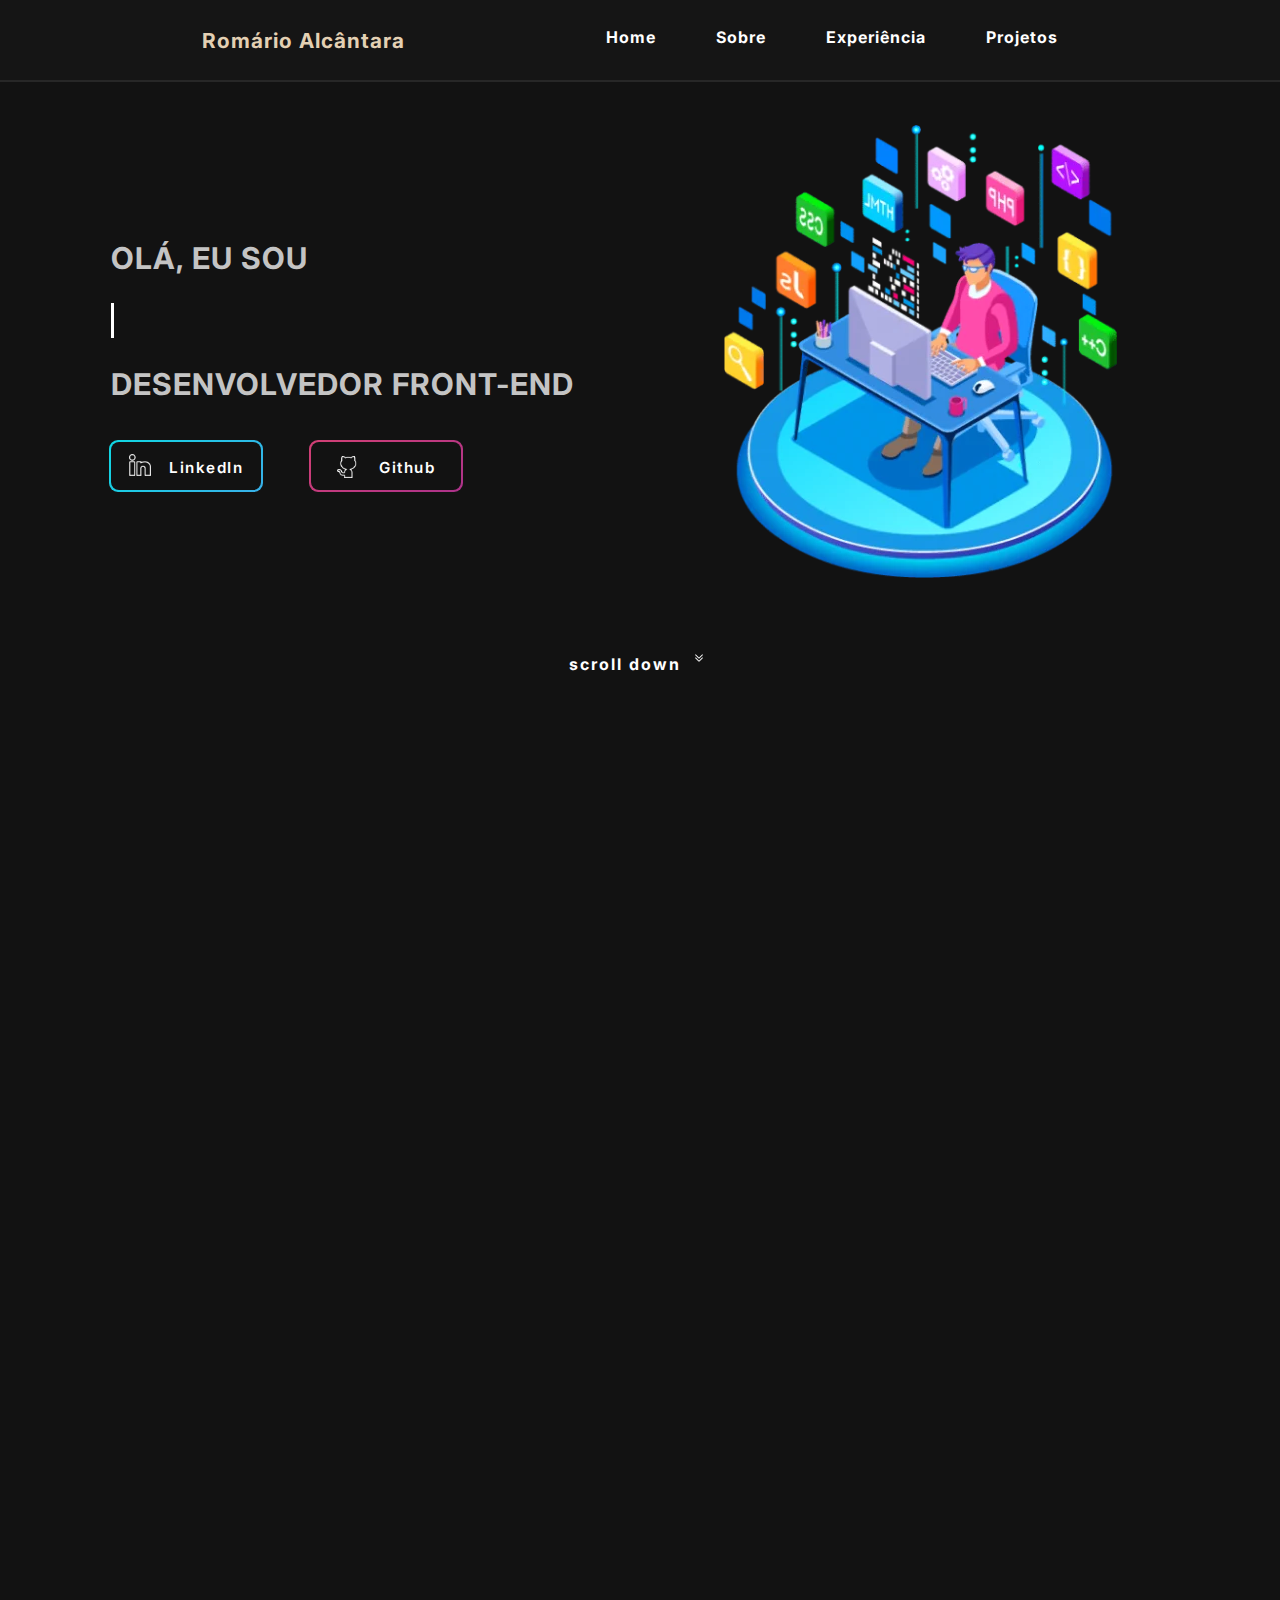
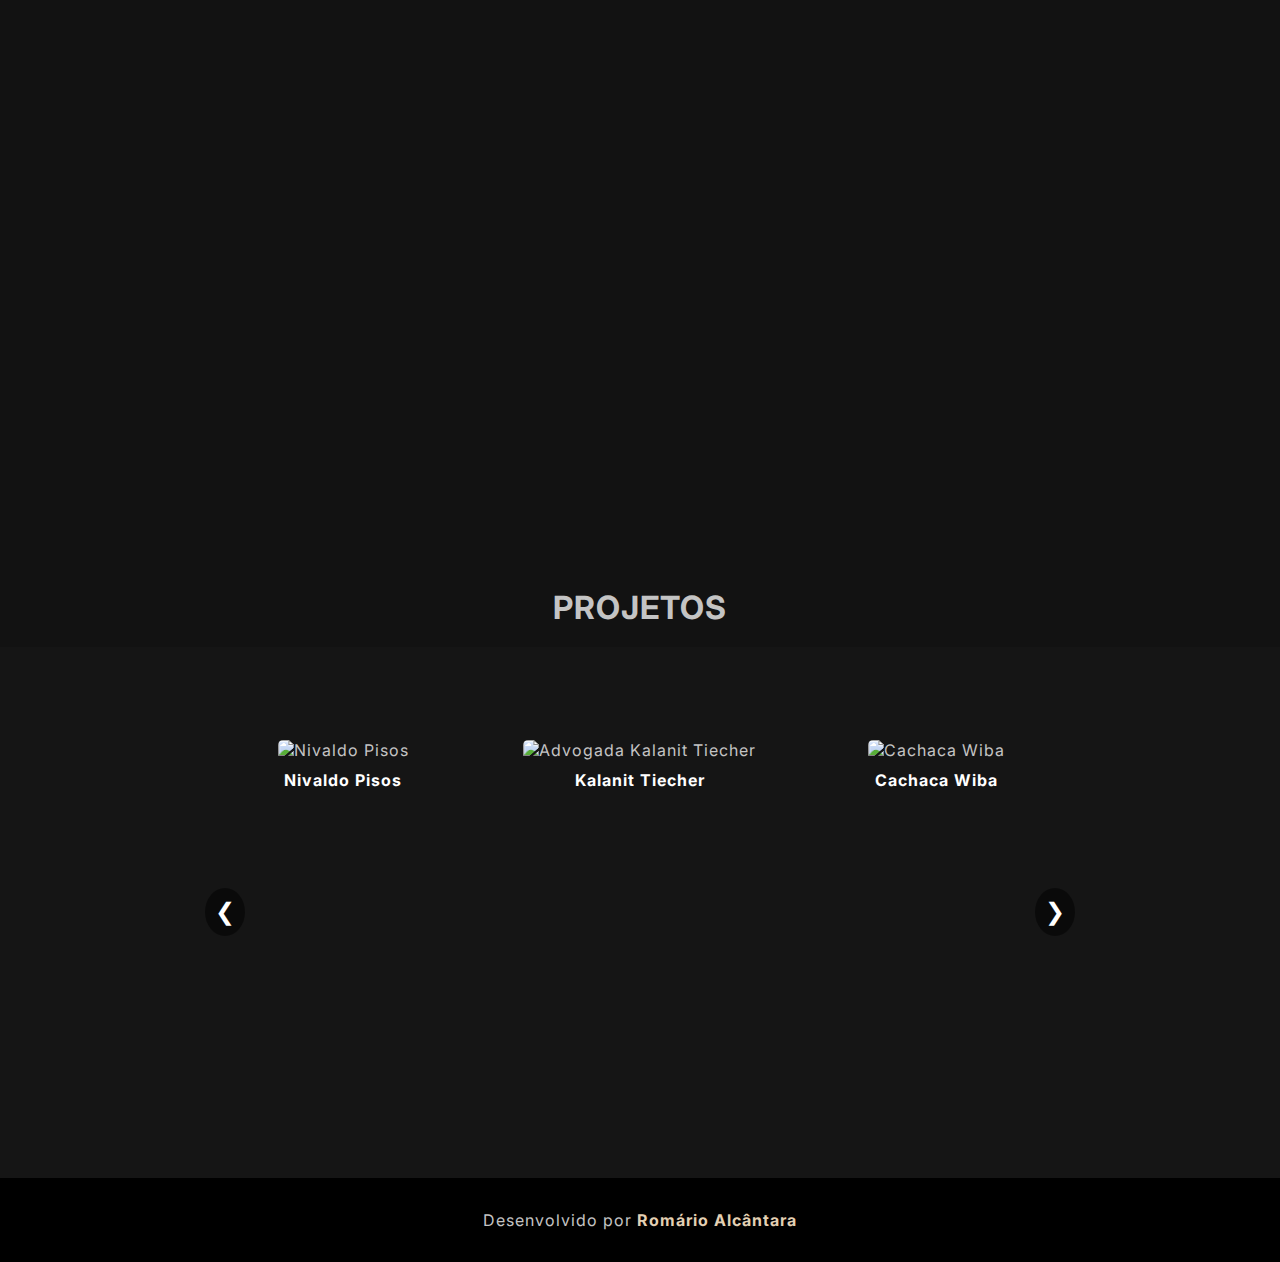
==== index.html @ cedf6a06 "Update index.html" ====
<!DOCTYPE html>
<html lang="pt-br">
  <head>
    <meta charset="UTF-8" />
    <meta http-equiv="X-UA-Compatible" content="IE=edge" />
    <meta name="viewport" content="width=device-width, initial-scale=1.0" />
    <meta name="author" content="Romario Alcantara">
    <meta name="description" content="Portfólio da desenvolvedora front-end Romario Alcantara ">
    <meta name="keywords" content="portfolio, html, front-end, desenvolvimento, css, javascript">
    <title>Romario Alcantara </title>
    <link rel="icon" href="./icon.png">
    <link rel="preconnect" href="https://fonts.googleapis.com">
<link rel="preconnect" href="https://fonts.gstatic.com" crossorigin>
<link href="https://fonts.googleapis.com/css2?family=Inter:wght@300&display=swap" rel="stylesheet">

    <link rel="stylesheet" href="./css/styles.css" />
  </head>
  <body>
    <header>
    <nav data-menu="suave">
       <p><a href="#home">Romário Alcântara </a></p>
       <button data-menu="button" aria-controls="menu"></button>
      <ul data-menu="list" id="menu">
        <a href="#home">
        <li>Home</li>
      </a>
        <a href="#sobre">
          <li>Sobre</li>
        </a>
        <a href="#experiencia">
        <li>Experiência</li>
      </a>
      <a href="#projetos">
        <li>Projetos</li>
      </a>
      </ul>
    </nav>
  </header>

    <main>
      <section class="principal" id="home" >
        <div class="principal__left">
          <h1>Olá, eu sou</h1>
            <span class="principal__sentence"></span>
            <span class="principal__input-cursor"></span>
          <h1>Desenvolvedor Front-End</h1>
          <div class="principal__botao">
            <a href="https://www.linkedin.com/in/romario-alcantara/" target="_blank">
              <div class="principal__botao-linkedin">
                <img src="./assets/linkedin.png" alt="" />
                <p>LinkedIn</p>
              </div>
            </a>
            <a href="https://github.com/Roow14" target="_blank">
              <div class="principal__botao-github">
                <img src="./assets/github.png" alt="" />
                <p>Github</p>
              </div>
            </a>
          </div>
        </div>
        <div class="principal__right">
          <img src="./assets/bannerliso2.png" alt="Ilustração representando uma desenvolvedora sentada na cadeira mexendo no notebook com ambiente em volta." data-tilt>
        </div>
        
        <div class="scroll" data-menu="suave"><a href="#sobre" > <p> scroll down </p> <img src="./assets/scroll.png" alt="Setinha indicando para rolar a tela para baixo"></a></div>
      </section>
      <section class="sobre-mim" id="sobre" data-anime="js-scroll">
        <div class="sobre-mim__foto">
          <img src="./assets/eu.jpeg" alt="Uma selfie" />
        </div>
        <div class="sobre-mim__descricao" >
          <h1>Sobre mim</h1>
          
          <p>
          Com mais de uma década de experiência em suporte de TI, tenho me dedicado a transformar problemas técnicos em soluções eficientes, sempre com um foco em oferecer a melhor experiência ao usuário.

Recentemente, dei um passo significativo em minha carreira ao me especializar em desenvolvimento frontend, combinando meu conhecimento profundo de sistemas com uma paixão por criar interfaces intuitivas e atraentes.<br>

<br>🎓 Formação<br>

Sou graduado em Análise e Desenvolvimento de Sistemas, o que me proporcionou uma base sólida em tecnologia e a capacidade de entender e resolver problemas complexos. 
Essa formação, juntamente com minha experiência prática, me permitiu desenvolver habilidades técnicas robustas e uma compreensão abrangente das necessidades dos usuários finais.<br>

<br>💼 Transição para Frontend<br>

Atualmente, estou em transição para a área de desenvolvedor, buscando aplicar meu background em suporte de TI para criar soluções visuais impactantes e funcionais.
 Tenho me aprofundado em tecnologias como HTML, CSS, JavaScript, e frameworks modernos, sempre com o objetivo de criar interfaces que não só atendam, mas superem as expectativas dos usuários.<br>

 <br>🎯 Objetivo de Carreira<br>

Meu objetivo é contribuir para projetos desafiadores e inovadores, onde eu possa aplicar minhas habilidades técnicas e minha experiência em suporte para desenvolver produtos que façam a diferença.
 Estou especialmente interessado em oportunidades que me permitam continuar aprendendo e crescendo, ao mesmo tempo em que agrego valor significativo à equipe e aos clientes.
          </p>
          
          <div class="sobre-mim__descricao-buttons">
            <a href="./assets/Curriculo-Romario.pdf" download="">
              <div class="sobre-mim__descricao-buttons-curriculo">
                <img src="./assets/download-da-nuvem.png" alt="" />
                <p>Currículo</p>
              </div>
            </a>
          
          </div>
          
        </div>
      </section>
      <section class="experiencia" id="experiencia" data-anime="js-scroll">
        <h1>Experiência</h1>
        <div class="experiencia__wrapper">
          <section class="experiencia__lugares">
            <ul data-tab="menu">
              <li>&#128064&#128064</li>
              <li>Fisiopeti</li>
              <li>Forecast Web</li>
              <li>Bassh</li>
            </ul>
          </section>
          <div class="experiencia__descricao" data-tab="content">
            <section data-anime="show-right">
              <h2>Em busca da oportunidades no mercado de trabalho </h2>
              <p class="experiencia__descricao-local">Quem sabe na sua empresa?</p>
              <p>Estou disponível para bater um papo, você pode entrar em contato via e-mail romariorbs@gmail.com &#10024</p>
            </section>
            <section data-anime="show-right">
            <h2>Desenvolvedor Front-End</h2>
            <span>Dez 2022 a Fev2023 </span>
            <p class="experiencia__descricao-local">Fisiopeti Clinica De Reabilitacao</p>
            <p>
              Minha primeira oportunidade na área da programação surgiu quando fui contratado para o suporte técnico em uma clínica.
               Acabei assumindo a responsabilidade pelo suporte de um sistema privado já existente. Este sistema era voltado para o cadastro e agendamento de pacientes.
                Curiosamente, mesmo sem ter acesso ao código-fonte, decidi recriar completamente o sistema do zero, utilizando HTML e CSS.
            </p>
          </section>
          <section data-anime="show-right">
            <h2>Desenvolvedor Web</h2>
            <span>Fev 2023 a Fev 2024</span>
            <p class="experiencia__descricao-local">Forecast Web Tecnologia da Informação </p>
            <p>
              Como desenvolvedor, este é meu primeiro contrato assinado. Fui contratado para a posição de front-end junior . 
              O sistema da Fisiopeti foi originalmente desenvolvido pela Forecast Web. 
              Tive que entrar em contato com a Forecast e, após avaliarem positivamente o meu trabalho, me fizeram uma proposta. Decidi aceitar, e este é o meu emprego atual.
            </p>
          </section>
          <section data-anime="show-right">
            <h2>Desenvolvedor WordPress</h2>
            <span>Março 2023 </span>
            <p class="experiencia__descricao-local">Bassh </p>
            <p>
            Neste papel, trabalhei com WordPress, assumindo responsabilidades relacionadas ao desenvolvimento e manutenção de sites baseados na plataforma. A experiência envolveu a personalização de temas, plugins e a garantia de que os sites funcionassem corretamente em diferentes dispositivos e navegadores.
            </p>
          </section>
        
        </div>
      </section>
      <div class="projeto">
    <h1>Projetos</h1>
</div>
<section class="projetos" id="projetos">
    <div class="carousel">
        <div class="carousel-inner">
            <!-- Itens duplicados para efeito infinito -->
            <div class="carousel-item">
                <img src="./images/nivaldo-pisos.jpg" alt="Nivaldo Pisos">
                <h2><a href="https://nivaldopisos.com.br/">Nivaldo Pisos</a></h2>
                
            </div>
            <div class="carousel-item">
                <img src="images/kalaniit.jpg" alt="Advogada Kalanit Tiecher">
                <h2><a href="https://ktadv.com.br/"> Kalanit Tiecher</a></h2>
               
            </div>
            <div class="carousel-item">
                <img src="images/wiba.jpg" alt="Cachaca Wiba">
                <h2><a href="https://cachacawiba.com.br/wiba/">Cachaca Wiba</a></h2>
                
            </div>
            <div class="carousel-item">
                <img src="images/mrrefrigera.jpg" alt="MR Refrigera">
                <h2><a href="https://mrrefrigera.com.br/">MR Refrigera</a></h2>
                
            </div>
            <div class="carousel-item">
                <img src="images/pigeon.jpg" alt="Agencia Pigeon">
                <h2><a href="http://agenciapigeon.com.br/">Agencia Pigeon</a></h2>
                
            </div>
            <div class="carousel-item">
                <img src="images/stcard.jpg" alt="Stcad">
                <h2><a href="https://stcad.com.br/">Stcad</a></h2>
                
            </div>
            <div class="carousel-item">
                <img src="images/inova.jpg" alt="Inove Tecnologia MS">
                <h2><a href="https://inovetecnologiams.com.br/">Inove Tecnologia MS</a></h2>
                
            </div>
            <div class="carousel-item">
                <img src="images/ilusales.jpg" alt="Ilustra Sales">
                <h2><a href="https://ilustrasales.com.br/">Ilustra Sales</a></h2>
                
            </div>
            <div class="carousel-item">
                <img src="images/sindsommelier.JPG" alt="Sindsommelier">
                <h2><a href="https://sindsommelier.com.br/">Sindsommelier</a></h2>
                
            </div>

            <!-- Itens duplicados -->
            <div class="carousel-item">
                <img src="images/nivaldo-pisos.jpg" alt="Nivaldo Pisos">
                <h2><a href="https://nivaldopisos.com.br/">Nivaldo Pisos</a></h2>
                <p>Descrição breve do projeto Nivaldo Pisos.</p>
            </div>
            <div class="carousel-item">
                <img src="images/advogada-kalanit-tiecher.jpg" alt="Advogada Kalanit Tiecher">
                <h2><a href="https://ktadv.com.br/">Advogada Kalanit Tiecher</a></h2>
                <p>Descrição breve do projeto Advogada Kalanit Tiecher.</p>
            </div>
            <div class="carousel-item">
                <img src="images/cachaca-wiba.jpg" alt="Cachaca Wiba">
                <h2><a href="https://cachacawiba.com.br/wiba/">Cachaca Wiba</a></h2>
                <p>Descrição breve do projeto Cachaca Wiba.</p>
            </div>
            <!-- Adicione o restante dos itens duplicados conforme necessário -->
        </div>
        <button class="carousel-control prev" onclick="moveSlide(-1)">&#10094;</button>
        <button class="carousel-control next" onclick="moveSlide(1)">&#10095;</button>
    </div>
</section>
    <script src="script.js"></script>
            
             
          

      <footer>
        <p>Desenvolvido  por</p><a href="https://www.linkedin.com/in/romario-alcantara/" target="_blank"><span> Romário Alcântara</span></a>
      </footer>
    </main>

    <script src="./js/script.js" type="module"></script>
    <script src="./js/modules/vanilla-tilt.min.js"></script>
  </body>
</html>
---- css/styles.css ----
@import 'menu-mobile.css';

body {
  margin: 0;
  border: 0;
  background-color: #121212;
  color: white;
  font-family: "Inter", sans-serif;
  letter-spacing: 1px;
}

h1,
h2,
p {
  margin: 0;
}

main {
  color: #c4c4c4;
}

footer {
  padding: 2rem 0;
  text-align: center;
  background: black;
}

footer img {
  width: 14px;
  position: relative;
  top: 2px;
  margin: 0 1.5px;
}

footer p {
  display: inline-block;
}

footer span {
  color: #e3d0b3;
  font-weight: bold;
  transition: .4s;
}

footer span:hover {
  color: rgba(101, 24, 180, 1)
}

[data-anime="js-scroll"] {
  opacity: 0;
  transform: translate3d(0, -30px, 0);
  transition: 0.5s;
}

[data-anime="js-scroll"].animation {
  opacity: 1;
  transform: translate3d(0, 0, 0);
}

.projetos,
.sobre-mim {
  background-color: #151515;
  z-index: 0;
  position: relative;
}

h1 {
  text-transform: uppercase;
}

h2 {
  font-size: 1rem;
}

header {
  position: fixed;
  width: 100%;
  z-index: 100;
}

nav {
  padding: 0 15%;
  display: flex;
  align-items: center;
  background-color: #151515;
  border-bottom: 2px solid #272727;
  font-weight: bold;
  height: 80px;
  transition: 0.3s;
}

nav.fixed {
  box-shadow: 0 4px 4px rgba(0,0,0,.3);
}

nav ul {
  display: flex;
  justify-content: end;
}

nav ul li {
  list-style: none;
  margin: 10px 30px;
}

nav ul li::after {
  content: "";
  display: block;
  border-bottom: 2px solid #e3d0b3;
  margin-top: 5px;
  transform: scaleX(0);
  transition: transform 0.3s ease;
}

nav ul li:hover::after {
  transform: scaleX(1);
}

nav p {
  padding: 10px;
  font-size: 1.3rem;
  width: 100%;
}

nav p a {
  color: #e3d0b3;
  transition: 0.3s;
}

nav p a:hover {
  color: rgba(147, 88, 247, 1);
}

.principal,
.sobre-mim,
.experiencia,
.projetos {
  padding: 6.5% 15%;
  min-height: 35vh;
}

section h1 {
  margin-bottom: 2rem;
}

a {
  text-decoration: none;
  color: white;
}

.principal {
  display: flex;
  justify-content: space-around;
  align-items: center;
  position: relative;
  min-height: 60vh;
}

.principal .scroll{
  position: absolute;
  bottom: 1rem;
  font-weight: bold;
  letter-spacing: 2px;
}

.principal .scroll p{
  padding: 1rem 0;
  display: inline-block;
}

.principal .scroll img {
  animation: scroll-down 3s infinite forwards;
}

@keyframes scroll-down {
  0% {
    opacity: 0;
    transform: translate3d(0, -15px, 0);
  }
  30% {
    opacity: 0;
  }
  60% {
    opacity: 1;
  }
  100% {
    opacity: 0;
    transform: translate3d(0, 10px, 0);
  }
}


.principal__left {
  width: 50%;
  margin: 5rem 0;
}

.principal__right {
  width: 40%;
  margin: 2rem 0;
}

.principal h1 {
  text-transform: uppercase;
  font-size: 1.5rem;
  margin: 1.5rem 0;
  
}

.principal span {
  font-size: 3rem;
  text-transform: uppercase;
  color: #e3d0b3;
  font-weight: 600;
  letter-spacing: 3px;
  width: 500px;
 

 
}

.principal .principal__input-cursor {
  width: 3px;
  height: 42px;
  background-color: white;
  display: inline-block;
  position: relative;
  top: 3px;
  animation: blink 0.6s infinite alternate;
}

@keyframes blink {
  0% {
    opacity: 1;
  }
  40% {
    opacity: 1;
  }
  60% {
    opacity: 0;
  }
  100% {
    opacity: 0;
  }
}
.sobre-mim__descricao {
  color: #e3d0b3;
  position: relative;
  left: 10%;
  
}
.sobre-mim__descricao p {
  color: #e3d0b3;
  width: 700px;
  
}



.principal__botao,
.sobre-mim__descricao-buttons {
  display: flex;
  width: 350px;
  justify-content: space-between;
}

.principal__botao-linkedin,
.principal__botao-github,
.sobre-mim__descricao-buttons-curriculo,
.sobre-mim__descricao-buttons-email,
.projetos__card-button {
  display: flex;
  align-items: center;
  padding: 3px 5px 5px;
  justify-content: space-evenly;
  width: 140px;
  border-radius: 8px;
  position: relative;
  background-color: #121212;
  margin-top: 1rem;
  transition: 0.3s;
  font-weight: 600;
  font-size: 0.95rem;
  letter-spacing: 1.5px;
  height: 40px;
}

.principal__botao-linkedin::before,
.sobre-mim__descricao-buttons-email::before,
.projetos__card-button::before {
  content: "";
  position: absolute;
  z-index: -1;
  inset: -2px;
  border-radius: 9px;
  background: linear-gradient(
    -45deg,
    rgba(147, 88, 247, 1),
    rgba(16, 215, 226, 1)
  );
  background-size: 400%;
  animation: move infinite forwards 4s;
}

.principal__botao-linkedin:hover,
.principal__botao-github:hover,
.sobre-mim__descricao-buttons-curriculo:hover,
.sobre-mim__descricao-buttons-email:hover,
.projetos__card-button:hover {
  background-color: #272727;
  text-shadow: 1px 1px 3px #00bbc5;
}

@keyframes move {
  0% {
    background-position: 0% 50%;
  }

  50% {
    background-position: 100% 50%;
  }

  100% {
    background-position: 0% 50%;
  }
}

.principal__botao-github::before,
.sobre-mim__descricao-buttons-curriculo::before {
  content: "";
  position: absolute;
  z-index: -1;
  inset: -2px;
  border-radius: 9px;
  background: linear-gradient(
    150deg,
    rgba(210, 64, 116, 1),
    rgba(101, 24, 180, 1)
  );
  background-size: 400%;
  animation: move infinite forwards 4s;
}

.principal__botao-linkedin p,
.principal__botao-github p,
.principal__botao-github img {
  padding: 9px 0 5px;
}

.principal__botao-linkedin img {
  margin-right: 5px;
}

.sobre-mim__descricao-buttons-curriculo p,
.sobre-mim__descricao-buttons-curriculo img,
.sobre-mim__descricao-buttons-email p,
.sobre-mim__descricao-buttons-email img,
.projetos__card-button p,
.projetos__card-button img {
  padding: 9px 0 5px;
}

.principal__botao-linkedin img,
.principal__botao-github img,
.sobre-mim__descricao-buttons-email img {
  width: 22px;
}

.sobre-mim {
  display: flex;
  justify-content: space-around;
}

.sobre-mim__descricao {
  line-height: 1.5rem;
  width: 70%;
}

.sobre-mim h2 {
  margin-bottom: 1rem;
}

.sobre-mim__descricao-buttons {
  margin-top: 2rem;
}

.sobre-mim__foto {
  min-width: 30%;
  position: relative;
  left: -10%;
}

.sobre-mim__foto img {
  border-left: 5px solid #e3d0b3;
  filter: opacity(55%);
  transition: 0.4s;
  width: 100%;
}

.sobre-mim__foto img:hover {
  filter: opacity(70%);
  border-left: 5px solid rgba(101, 24, 180, 1);
}

.experiencia__wrapper {
  display: flex;
}

.experiencia__lugares {
  width: 200px;
  cursor: pointer;
}

.experiencia__lugares ul {
  list-style: none;
  font-size: 1.1rem;
  padding: 0;
}

.experiencia__lugares ul li.active {
  background-color: #151515;
  border-left: 2px solid #e3d0b3;
  font-weight: 600;
}

.experiencia__lugares li {
  padding: 10px;
  text-align: center;
  border-left: 2px solid #272727;
  transition: background-color 0.5s ease;
}

.experiencia__lugares ul li:hover {
  background-color: #272727;
}

.experiencia__descricao {
  width: 60%;
  margin-left: 5rem;
  position: relative;
  line-height: 1.5rem;
}

.experiencia__descricao section {
  display: none;
}

.experiencia__descricao section.active {
  display: block;
}

.experiencia__descricao section.active.show-right {
  animation: 0.5s forwards show-right;
}

.experiencia__descricao h2 {
  font-size: 1.4rem;
  display: inline-block;
}

.experiencia__descricao span {
  font-size: 0.95rem;
  position: absolute;
  right: 0;
  top: 5px;
  font-weight: bold;
}

.experiencia__descricao-local {
  margin: 2rem 0;
  font-size: 0.85rem;
  color: #e3d0b3 !important;
  font-weight: bold;
}

@keyframes show-right {
  from {
    opacity: 0;
    transform: translate3d(-30px, 0, 0);
  }
  to {
    opacity: 1;
    transform: translate3d(0, 0, 0);
  }
}

@keyframes show-down {
  from {
    opacity: 0;
    transform: translate3d(0, -30px, 0);
  }
  to {
    opacity: 1;
    transform: translate3d(0, 0, 0);
  }
}

.projetos__wrapper {
  display: grid;
  grid-template-columns: 1fr 1fr;
  gap: 10%;
  margin-bottom: 5rem;
}

.projetos__card {
  width: 90%;
}

.projetos__card h2 {
  font-size: 1.3rem;
  margin: 2.5rem 0;
}

.projetos__card span {
  color: #00d2df;
  font-size: 0.9rem;
  display: block;
  margin: 2rem 0;
}

.projetos__card-button img {
  width: 18px;
}

.projeto-img {
  border-left: 5px solid #00d2df;
  width: 100%;
  transition: 0.5s;
}

.projeto-img:hover {
  transform: scale(110%);
  border-left: 5px solid rgba(101, 24, 180, 1);
}

.voltar {
  text-align: center;
}

.voltar a {
  color: #00d2df;
  font-weight: bold;
  transition: 0.3s;
}

.voltar a:hover {
  color: white;
}

::-webkit-scrollbar {
  width: 10px;
  background-color: #1b1b1b;
}

::-webkit-scrollbar-thumb {
  background-color: #e3d0b3;
  border-radius: 5px;
}

::-webkit-scrollbar-thumb:hover {
  background-color: #00bbc5;
}

::selection {
  background-color: rgba(101, 24, 180, 1);
}

@media (max-width: 1325px) {
  .principal h1 {
    font-size: 30px;
  }
  .principal span {
    font-size: 30px;
  }

  .principal .principal__input-cursor {
    height: 35px;
  }

  .principal,
  .sobre-mim,
  .experiencia,
  .projetos {
    padding: 6.5%;
  }
}

@media (max-width: 880px) {
  .principal,
  .sobre-mim,
  .experiencia,
  .projetos {
    padding: 22% 0;
    text-align: center;
  }

  .principal {
    flex-direction: column;
  }

  .principal__left {
    width: 90%;
  }

  .principal__right {
    display: none;
  }

  .sobre-mim {
    flex-direction: column;
    gap: 2rem;
    align-items: center;
  }

  .sobre-mim__foto {
    max-width: 80%;
  }

  .sobre-mim__descricao {
    width: 80%;
  }

  .principal__botao,
  .sobre-mim__descricao-buttons {
    width: 320px;
    margin: 1rem auto;
  }

  .experiencia__wrapper {
    flex-direction: column;
    align-items: center;
  }

  .experiencia__lugares {
    width: 250px;
  }
  .experiencia__lugares li {
    border-left: none;
    border-bottom: 2px solid #272727;
  }

  .experiencia__lugares ul li.active {
    background-color: #151515;
    border-left: none;
    border-bottom: 2px solid #00d2df;
    font-weight: 600;
  }

  .experiencia__descricao {
    margin-left: 0;
    margin-top: 2rem;
    min-height: 46vh;
    width: 90%;
  }
  .experiencia__descricao span {
    display: block;
    position: inherit;
  }

   .projetos__wrapper {
    grid-template-columns: 1fr;
    justify-items: center;
    gap: 5%;
    margin-bottom: 10rem;
  }

  .projetos__card-button {
    margin: auto;
  }
}

@media (max-width: 460px) {
  .principal span {
    font-size: 1.8rem;
  }

  .principal .principal__input-cursor {
    height: 30px;
  }

  .principal__botao-linkedin,
  .principal__botao-github,
  .sobre-mim__descricao-buttons-curriculo,
  .sobre-mim__descricao-buttons-email,
  .projetos__card-button {
    width: 110px;
  }

  .principal__botao,
  .sobre-mim__descricao-buttons {
    width: auto;
    justify-content: space-around;
  }

  footer {
    font-size: 0.8rem;
  }
}
.projeto {
  text-align: center;
  margin: 20px 0;
}

.carousel {
  position: relative;
  width: 80%;
  max-width: 960px;
  margin: auto;
  overflow: hidden;
  border-radius: 10px;
}

.carousel-inner {
  display: flex;
  transition: transform 0.5s ease;
}

.carousel-item {
  flex: 0 0 33.33%;
  box-sizing: border-box;
  padding: 10px;
  text-align: center;
}

.carousel-item img {
  width: 85%;
  height: auto;
  max-width: 300px;
  max-height: 300px;
  object-fit: cover;
  border-radius: 5px;
}

.carousel-item h2 {
  margin: 10px 0;
}

.carousel-item p {
  margin: 0;
}

.carousel-control {
  position: absolute;
  top: 50%;
  transform: translateY(-50%);
  background-color: rgba(0, 0, 0, 0.5);
  color: white;
  border: none;
  padding: 10px;
  cursor: pointer;
  font-size: 24px;
  border-radius: 50%;
  z-index: 1000;
}

.prev {
  left: 10px;
}

.next {
  right: 10px;
}
/* Estilos responsivos */
/* Estilos responsivos */
@media (max-width: 768px) {
  .carousel-item {
      flex: 0 0 50%; /* 2 itens por vez em tablets */
  }
}

@media (max-width: 480px) {
  .carousel-item {
      flex: 0 0 100%; /* 1 item por vez em dispositivos móveis maiores */
  }

  .carousel-item img {
      height: 300px; /* Ajusta a altura das imagens para 300px em dispositivos móveis */
  }
}
@media only screen and (max-width: 768px){
  .sobre-mim__descricao p {
   
    width: 300px;
    text-align:start;
    position: relative;
    left: -10%;
    
  }
  .projetos {
    display: grid;
    grid-template-columns: repeat(2, 1fr); /* Divide a lista em 3 colunas */
    gap: 20px; /* Espaço entre os itens */
    margin-top: 20px; /* Espaço entre o título e a lista */
    width: 187%
   
   
    
  }
  
  .projetos a {
    color: #e3d0b3;
    text-decoration: none;
    font-size: 18px;
    transition: color 0.3s ease, transform 0.3s ease;
    border: 2px solid #e3d0b3; /* Borda ao redor dos itens */
    padding: 10px; /* Espaço interno entre o texto e a borda */
    border-radius: 5px; /* Bordas arredondadas (opcional) */
    width: 143px;
    height: 40px;
    
   
  }
}
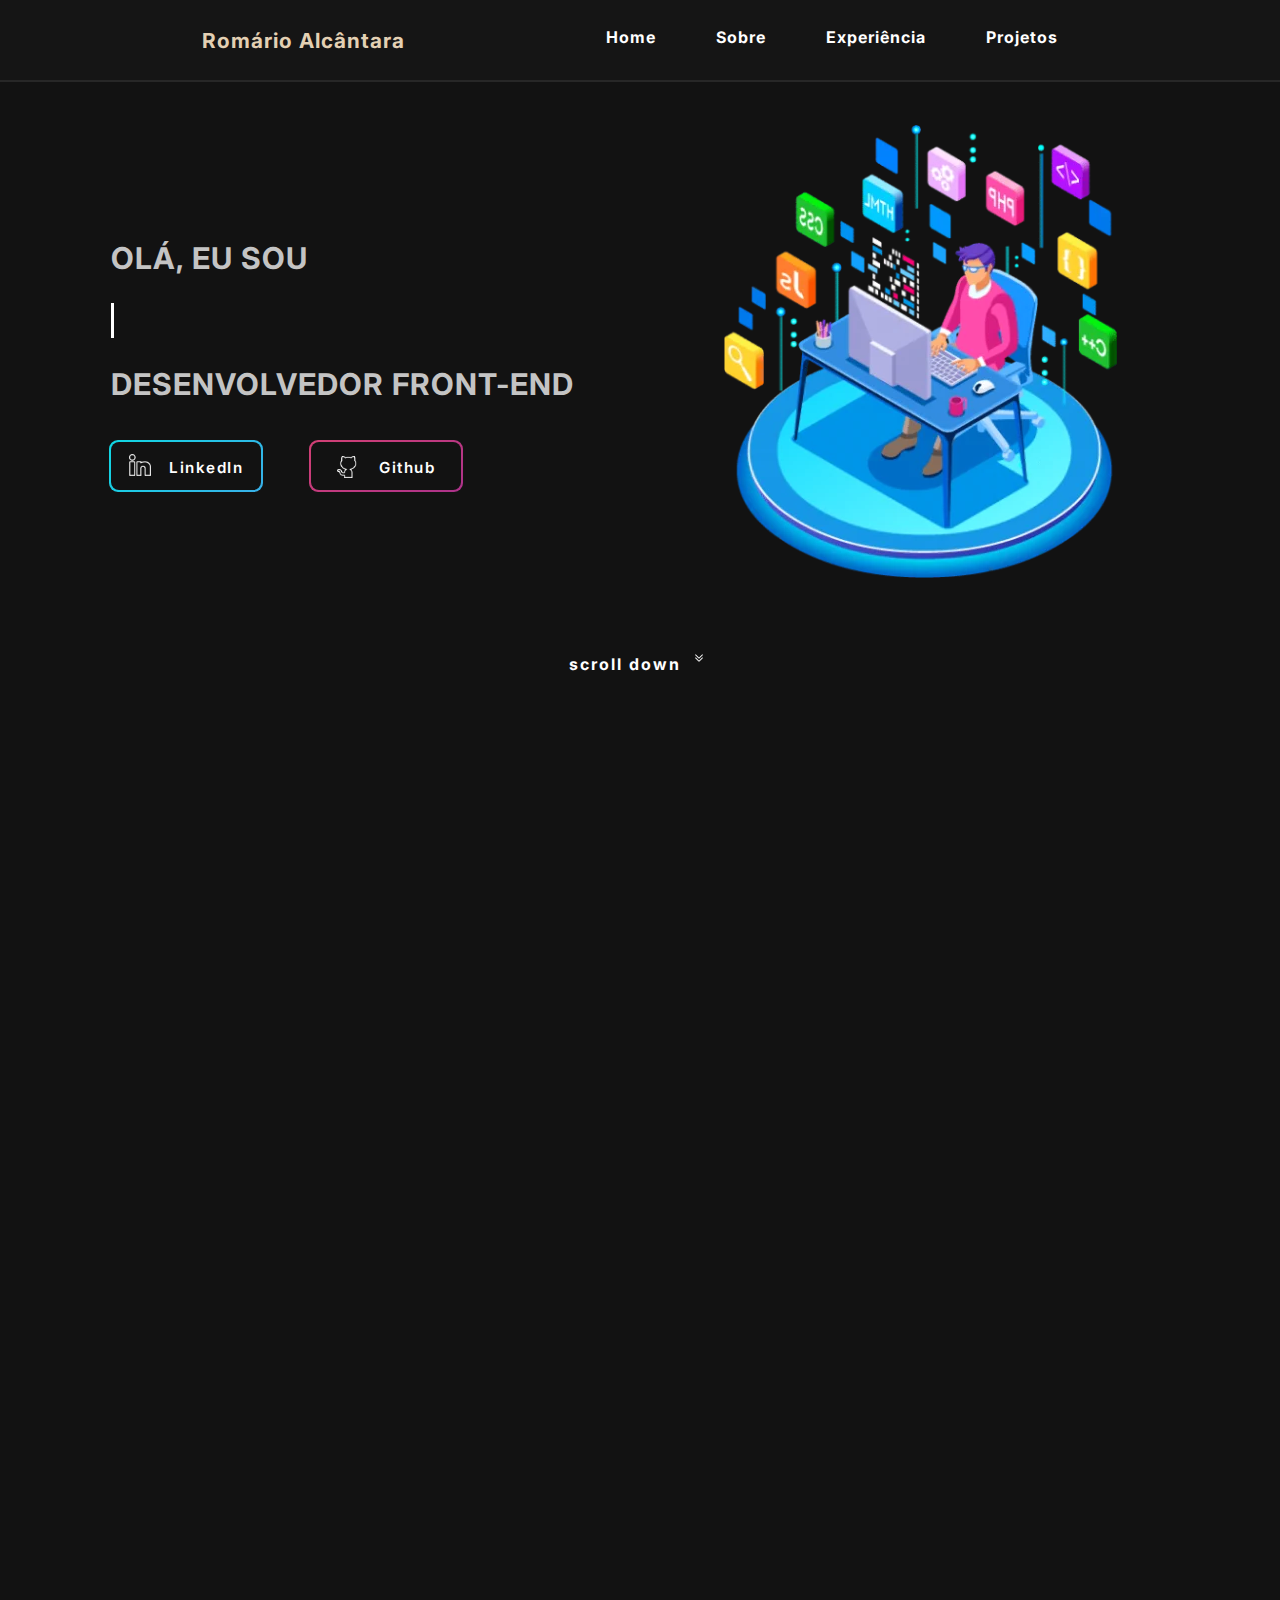
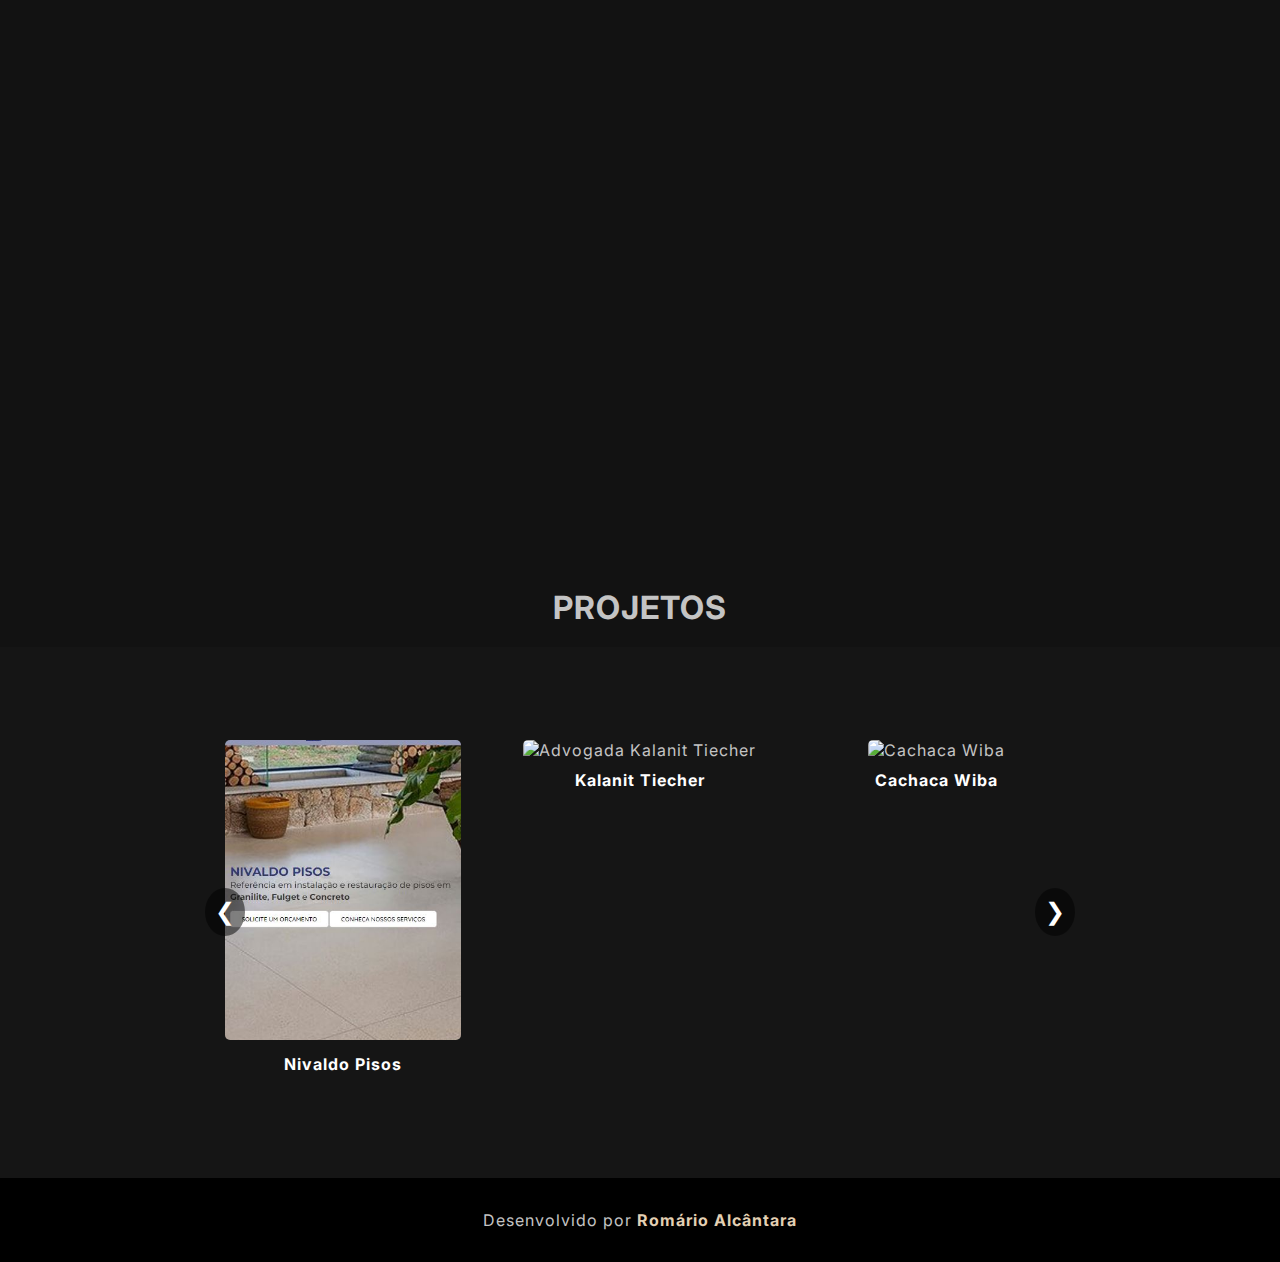
==== commit b6573376: "Update index.html" ====
--- a/index.html
+++ b/index.html
@@ -161,12 +161,12 @@
         <div class="carousel-inner">
             <!-- Itens duplicados para efeito infinito -->
             <div class="carousel-item">
-                <img src="./images/nivaldo-pisos.jpg" alt="Nivaldo Pisos">
+                <img src="./images/nivaldo-pisos.JPG" alt="Nivaldo Pisos">
                 <h2><a href="https://nivaldopisos.com.br/">Nivaldo Pisos</a></h2>
                 
             </div>
             <div class="carousel-item">
-                <img src="images/kalaniit.jpg" alt="Advogada Kalanit Tiecher">
+                <img src="/images/kalaniit.jpg" alt="Advogada Kalanit Tiecher">
                 <h2><a href="https://ktadv.com.br/"> Kalanit Tiecher</a></h2>
                
             </div>
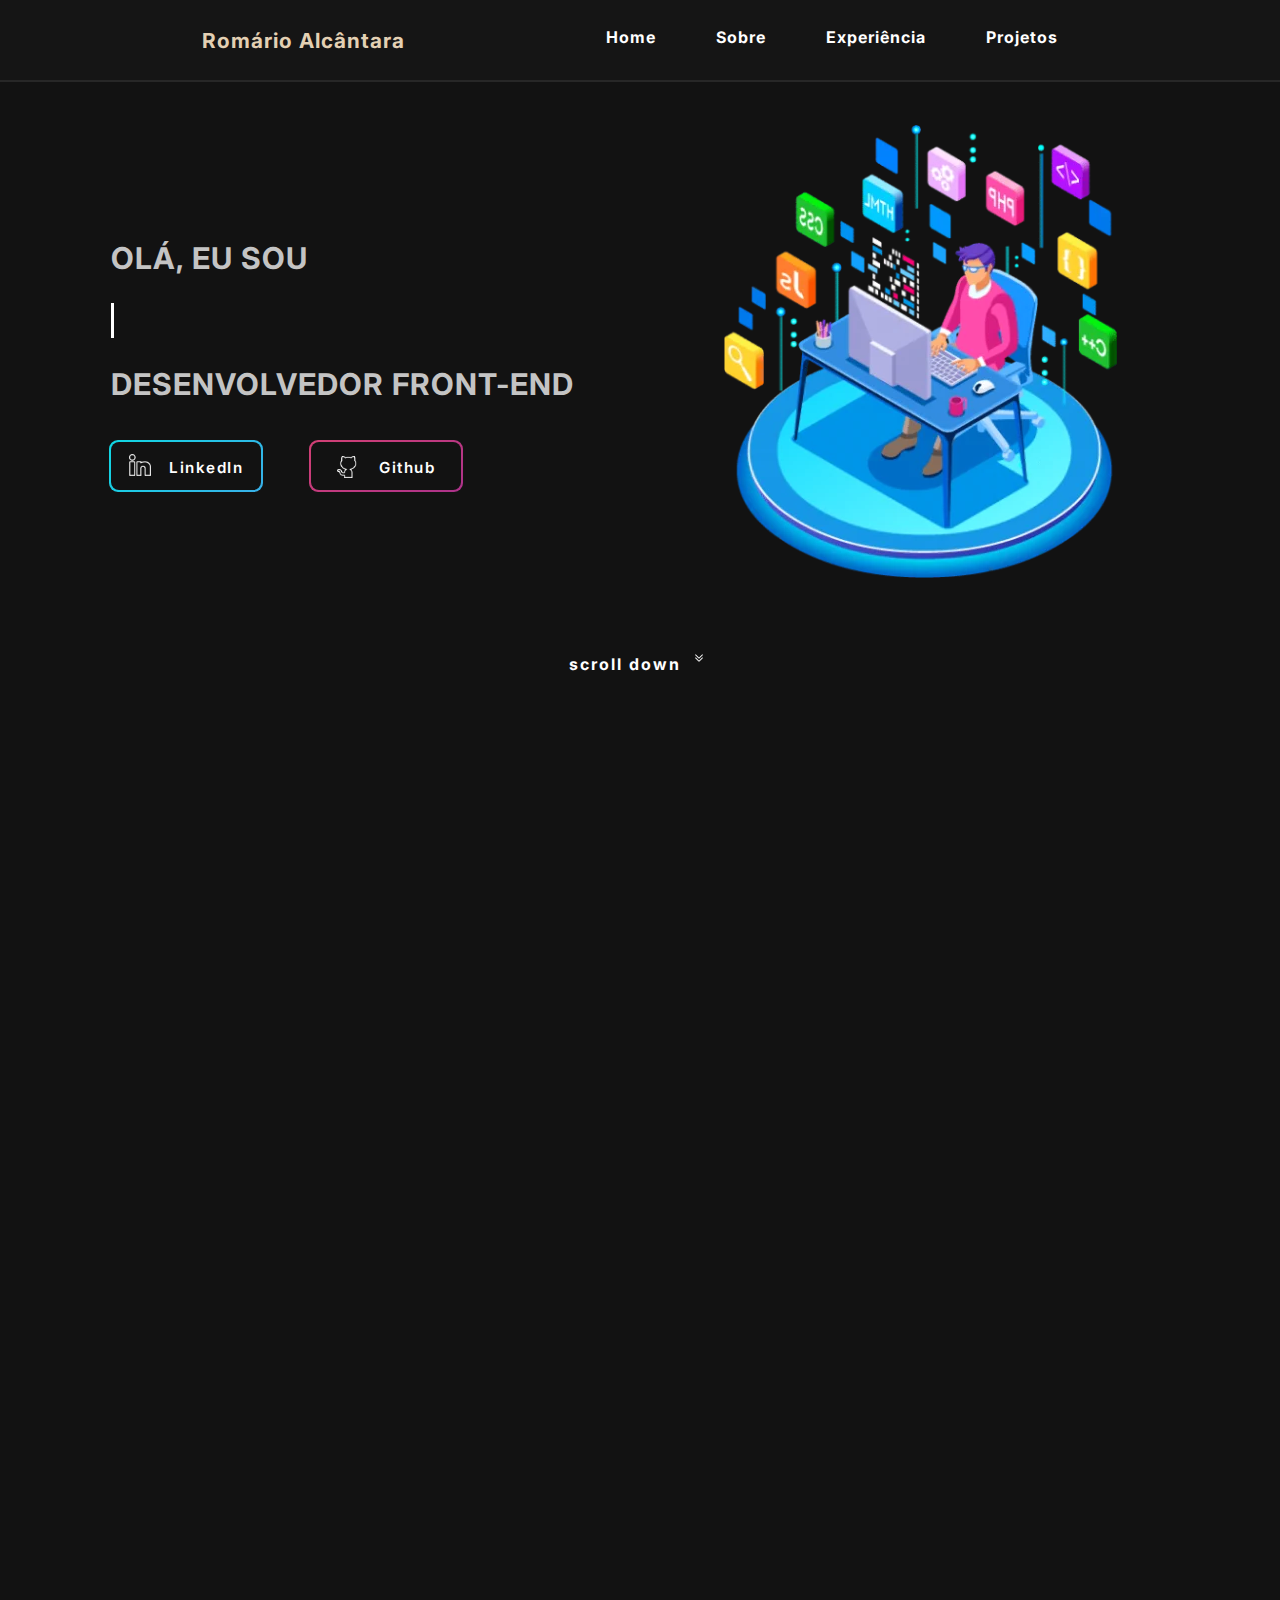
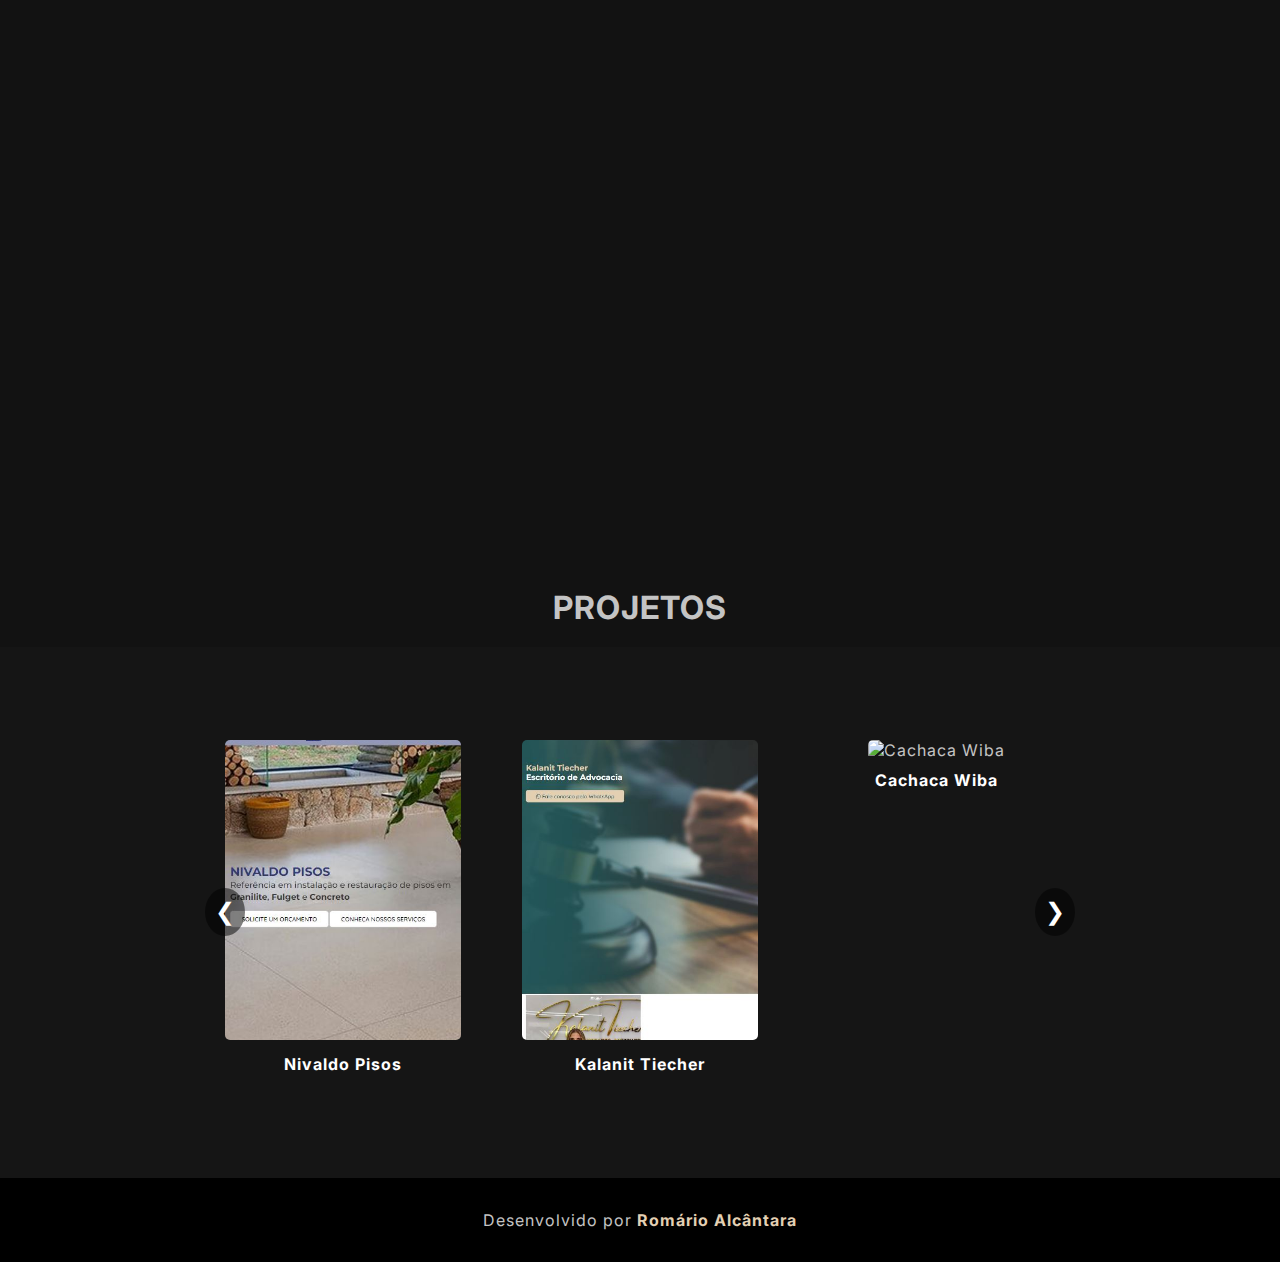
==== commit c8f498bf: "Update index.html" ====
--- a/index.html
+++ b/index.html
@@ -166,7 +166,7 @@
                 
             </div>
             <div class="carousel-item">
-                <img src="/images/kalaniit.jpg" alt="Advogada Kalanit Tiecher">
+                <img src="/images/kalaniit.JPG" alt="Advogada Kalanit Tiecher">
                 <h2><a href="https://ktadv.com.br/"> Kalanit Tiecher</a></h2>
                
             </div>
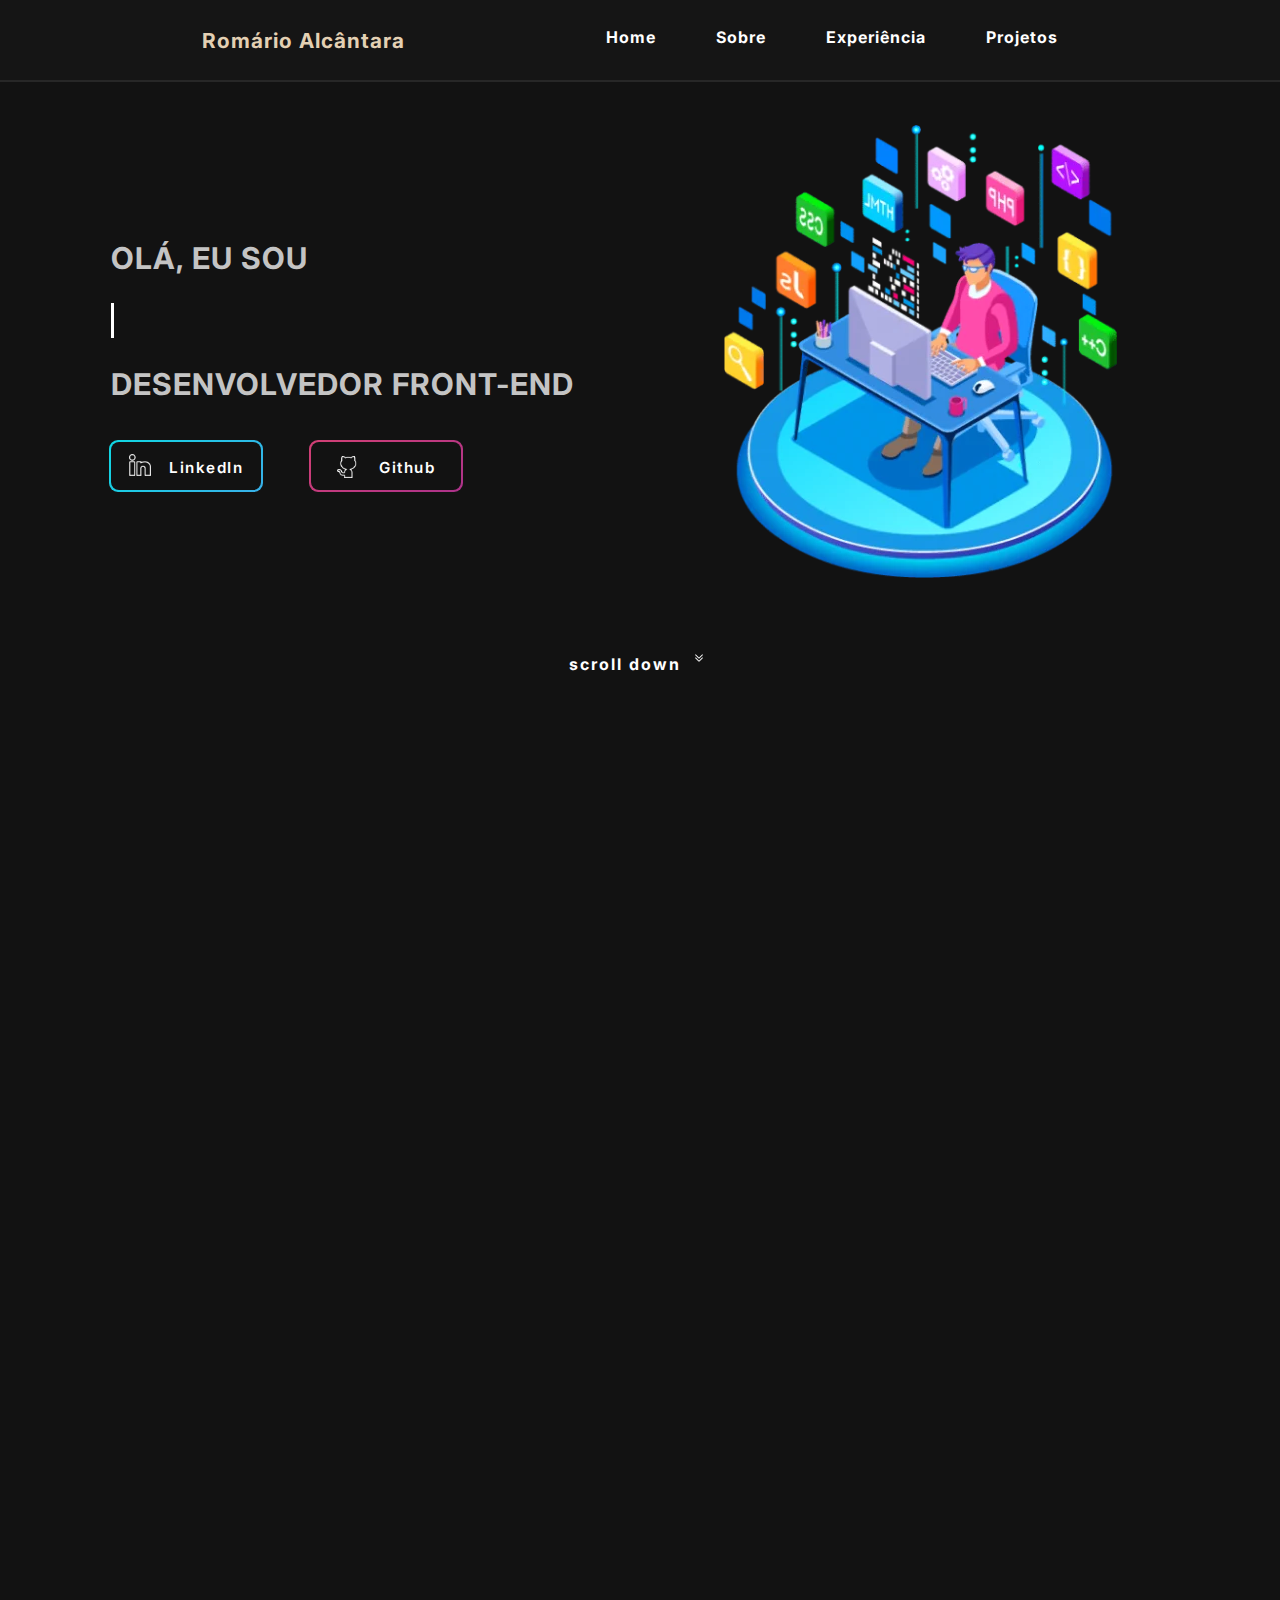
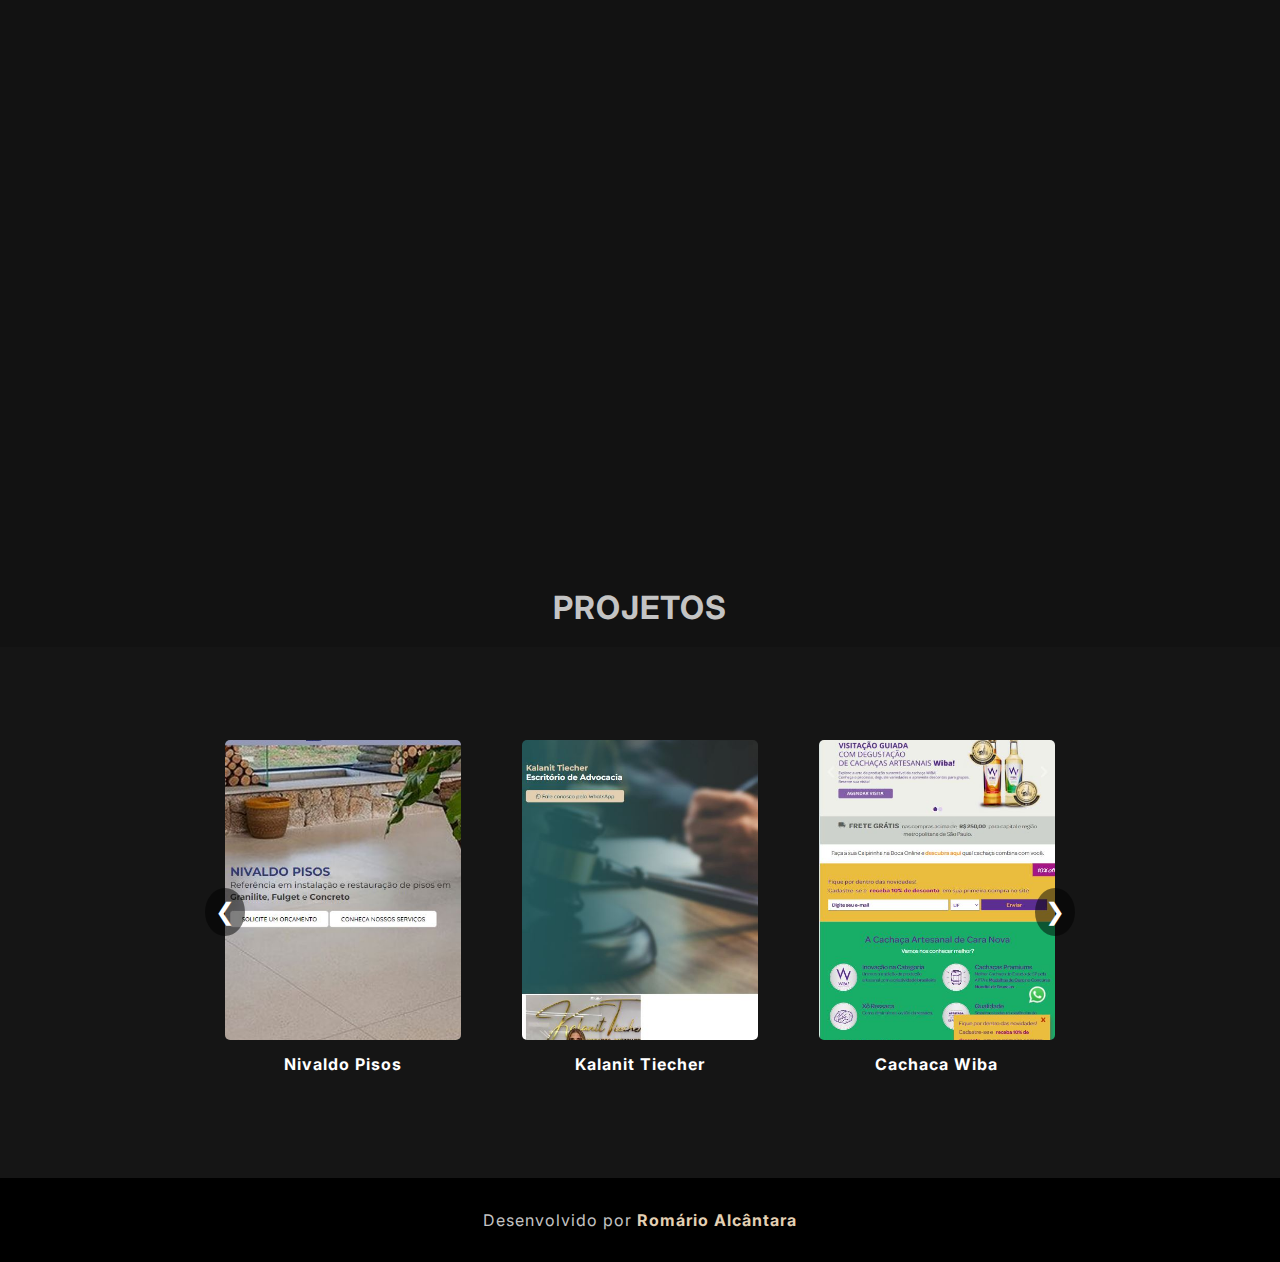
==== commit 33742e06: "Update index.html" ====
--- a/index.html
+++ b/index.html
@@ -166,42 +166,42 @@
                 
             </div>
             <div class="carousel-item">
-                <img src="/images/kalaniit.JPG" alt="Advogada Kalanit Tiecher">
+                <img src="./images/kalaniit.JPG" alt="Advogada Kalanit Tiecher">
                 <h2><a href="https://ktadv.com.br/"> Kalanit Tiecher</a></h2>
                
             </div>
             <div class="carousel-item">
-                <img src="images/wiba.jpg" alt="Cachaca Wiba">
+                <img src="./images/wiba.JPG" alt="Cachaca Wiba">
                 <h2><a href="https://cachacawiba.com.br/wiba/">Cachaca Wiba</a></h2>
                 
             </div>
             <div class="carousel-item">
-                <img src="images/mrrefrigera.jpg" alt="MR Refrigera">
+                <img src="./images/mrrefrigera.JPG" alt="MR Refrigera">
                 <h2><a href="https://mrrefrigera.com.br/">MR Refrigera</a></h2>
                 
             </div>
             <div class="carousel-item">
-                <img src="images/pigeon.jpg" alt="Agencia Pigeon">
+                <img src="./images/pigeon.JPG" alt="Agencia Pigeon">
                 <h2><a href="http://agenciapigeon.com.br/">Agencia Pigeon</a></h2>
                 
             </div>
             <div class="carousel-item">
-                <img src="images/stcard.jpg" alt="Stcad">
+                <img src="./images/stcard.JPG" alt="Stcad">
                 <h2><a href="https://stcad.com.br/">Stcad</a></h2>
                 
             </div>
             <div class="carousel-item">
-                <img src="images/inova.jpg" alt="Inove Tecnologia MS">
+                <img src="./images/inova.JPG" alt="Inove Tecnologia MS">
                 <h2><a href="https://inovetecnologiams.com.br/">Inove Tecnologia MS</a></h2>
                 
             </div>
             <div class="carousel-item">
-                <img src="images/ilusales.jpg" alt="Ilustra Sales">
+                <img src="./images/ilusales.JPG" alt="Ilustra Sales">
                 <h2><a href="https://ilustrasales.com.br/">Ilustra Sales</a></h2>
                 
             </div>
             <div class="carousel-item">
-                <img src="images/sindsommelier.JPG" alt="Sindsommelier">
+                <img src="./images/sindsommelier.JPG" alt="Sindsommelier">
                 <h2><a href="https://sindsommelier.com.br/">Sindsommelier</a></h2>
                 
             </div>
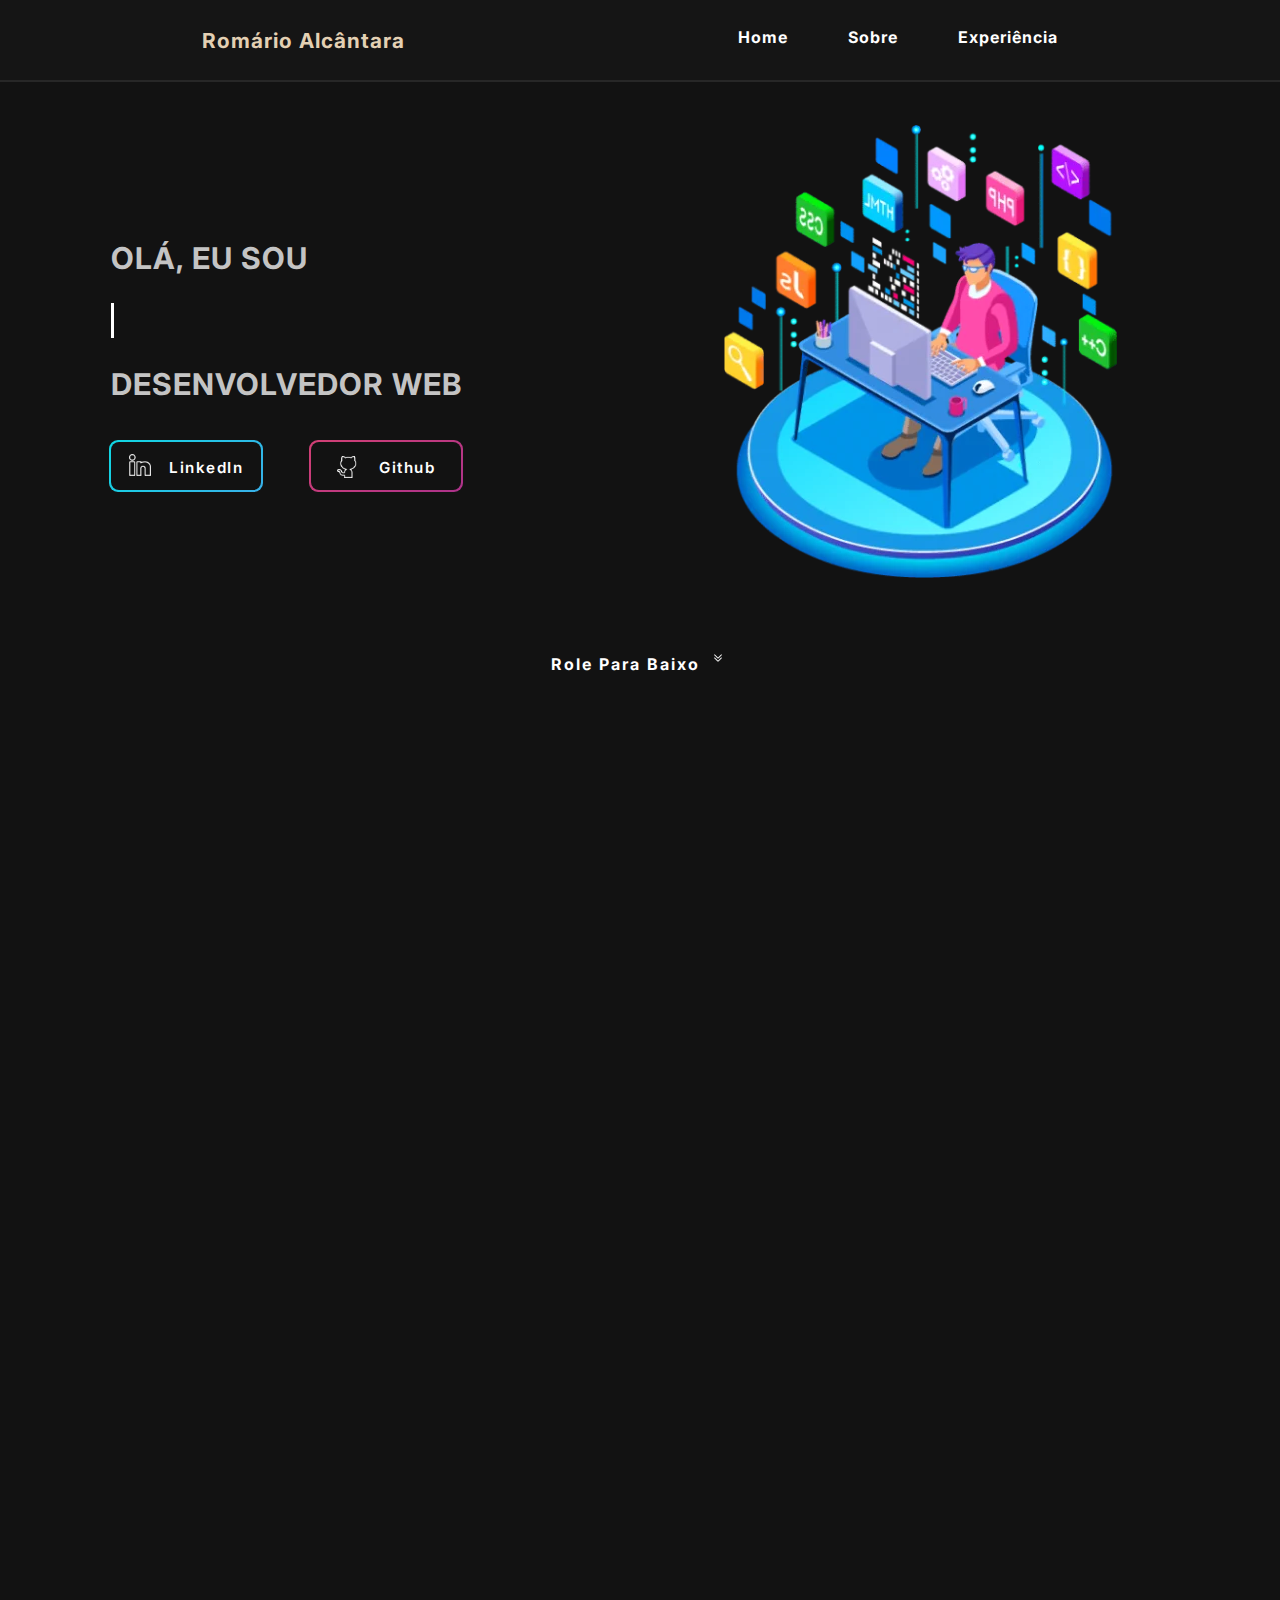
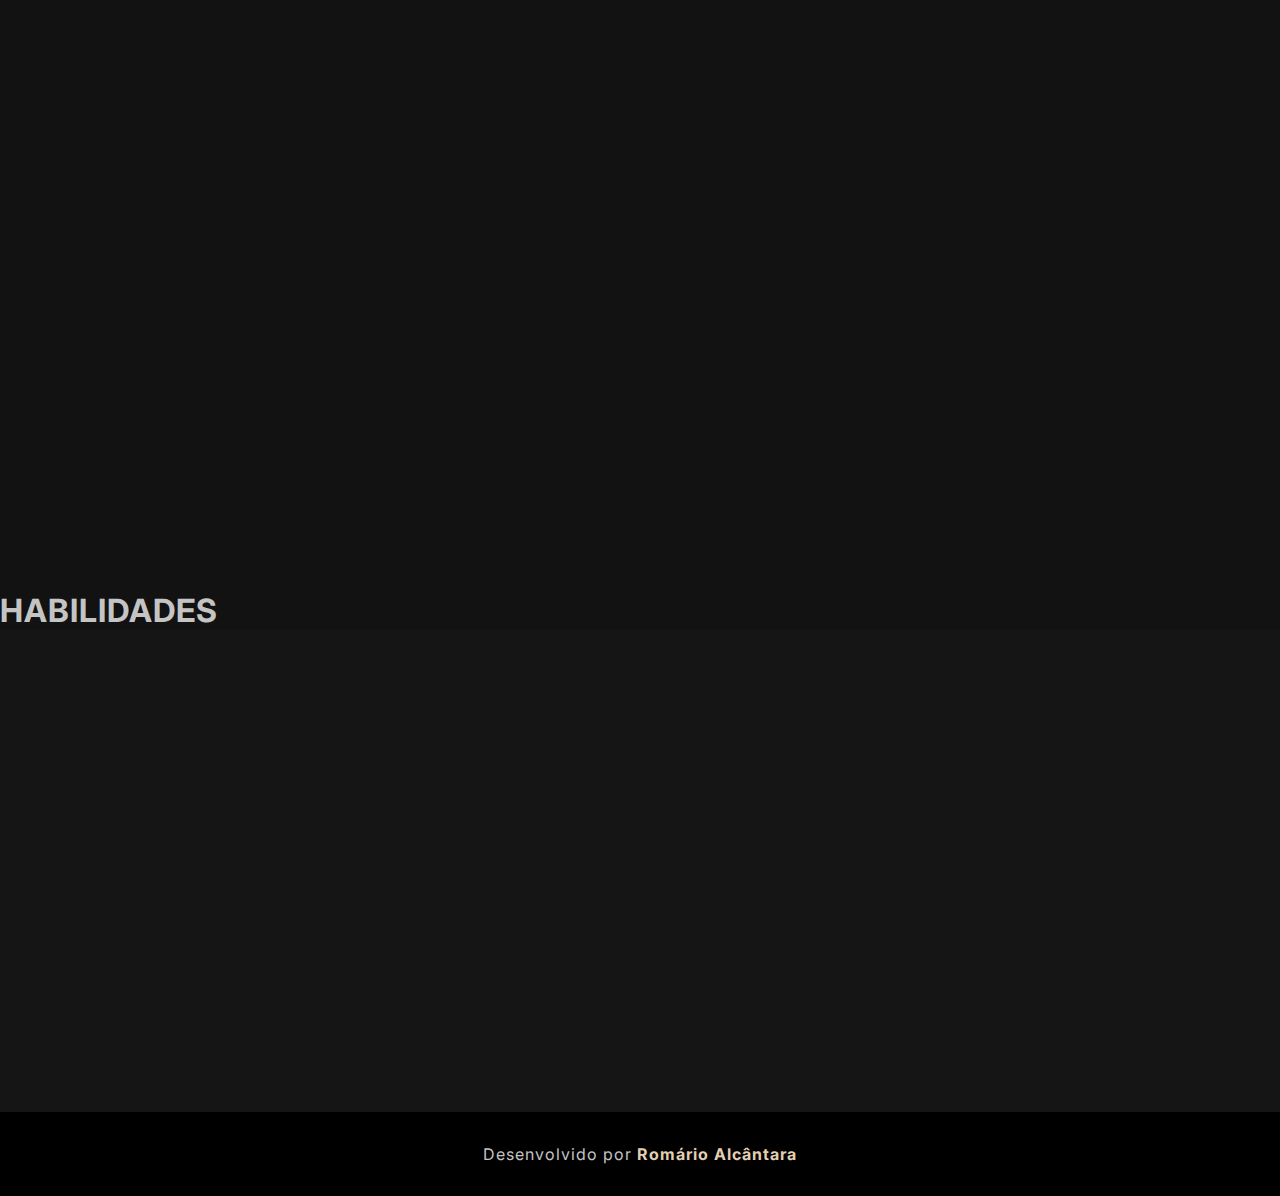
==== commit d0026b1f: "Update index.html" ====
--- a/index.html
+++ b/index.html
@@ -17,25 +17,23 @@
   </head>
   <body>
     <header>
-    <nav data-menu="suave">
-       <p><a href="#home">Romário Alcântara </a></p>
-       <button data-menu="button" aria-controls="menu"></button>
-      <ul data-menu="list" id="menu">
-        <a href="#home">
-        <li>Home</li>
-      </a>
-        <a href="#sobre">
-          <li>Sobre</li>
-        </a>
-        <a href="#experiencia">
-        <li>Experiência</li>
-      </a>
-      <a href="#projetos">
-        <li>Projetos</li>
-      </a>
-      </ul>
-    </nav>
-  </header>
+      <nav data-menu="suave">
+        <p><a href="#home">Romário Alcântara </a></p>
+        <button data-menu="button" aria-controls="menu"></button>
+        <ul data-menu="list" id="menu">
+          <a href="#home">
+            <li>Home</li>
+          </a>
+          <a href="#sobre">
+            <li>Sobre</li>
+          </a>
+          <a href="#experiencia">
+            <li>Experiência</li>
+          </a>
+          
+        
+      </nav>
+    </header>
 
     <main>
       <section class="principal" id="home" >
@@ -43,7 +41,7 @@
           <h1>Olá, eu sou</h1>
             <span class="principal__sentence"></span>
             <span class="principal__input-cursor"></span>
-          <h1>Desenvolvedor Front-End</h1>
+          <h1>Desenvolvedor Web</h1>
           <div class="principal__botao">
             <a href="https://www.linkedin.com/in/romario-alcantara/" target="_blank">
               <div class="principal__botao-linkedin">
@@ -63,7 +61,7 @@
           <img src="./assets/bannerliso2.png" alt="Ilustração representando uma desenvolvedora sentada na cadeira mexendo no notebook com ambiente em volta." data-tilt>
         </div>
         
-        <div class="scroll" data-menu="suave"><a href="#sobre" > <p> scroll down </p> <img src="./assets/scroll.png" alt="Setinha indicando para rolar a tela para baixo"></a></div>
+        <div class="scroll" data-menu="suave"><a href="#sobre" > <p> Role Para Baixo </p> <img src="./assets/scroll.png" alt="Setinha indicando para rolar a tela para baixo"></a></div>
       </section>
       <section class="sobre-mim" id="sobre" data-anime="js-scroll">
         <div class="sobre-mim__foto">
@@ -94,7 +92,7 @@
           </p>
           
           <div class="sobre-mim__descricao-buttons">
-            <a href="./assets/Curriculo-Romario.pdf" download="">
+            <a href="./assets/Romario-Alcantara.pdf" download="">
               <div class="sobre-mim__descricao-buttons-curriculo">
                 <img src="./assets/download-da-nuvem.png" alt="" />
                 <p>Currículo</p>
@@ -113,7 +111,10 @@
               <li>&#128064&#128064</li>
               <li>Fisiopeti</li>
               <li>Forecast Web</li>
+              <li>IBDMAR </li>
               <li>Bassh</li>
+              <li>Apptour</li>
+              
             </ul>
           </section>
           <div class="experiencia__descricao" data-tab="content">
@@ -124,7 +125,7 @@
             </section>
             <section data-anime="show-right">
             <h2>Desenvolvedor Front-End</h2>
-            <span>Dez 2022 a Fev2023 </span>
+            <span>Dez 2022 a Fev 2023 </span>
             <p class="experiencia__descricao-local">Fisiopeti Clinica De Reabilitacao</p>
             <p>
               Minha primeira oportunidade na área da programação surgiu quando fui contratado para o suporte técnico em uma clínica.
@@ -143,91 +144,132 @@
             </p>
           </section>
           <section data-anime="show-right">
+            <h2>Desenvolvedor Drupal</h2>
+            <span>Fev 2024  </span>
+            <p class="experiencia__descricao-local">IBDMAR </p>
+            <p>
+              Desenvolvi um site corporativo totalmente do zero utilizando o CMS Drupal, atendendo à demanda de um cliente que precisava de um website escalável, seguro e com funcionalidades personalizadas para gerenciar conteúdo de forma eficiente.</p>
+          </section>
+          <section data-anime="show-right">
             <h2>Desenvolvedor WordPress</h2>
-            <span>Março 2023 </span>
+            <span>Mar 2024  </span>
             <p class="experiencia__descricao-local">Bassh </p>
             <p>
             Neste papel, trabalhei com WordPress, assumindo responsabilidades relacionadas ao desenvolvimento e manutenção de sites baseados na plataforma. A experiência envolveu a personalização de temas, plugins e a garantia de que os sites funcionassem corretamente em diferentes dispositivos e navegadores.
             </p>
           </section>
-        
+          <section data-anime="show-right">
+            <h2>Desenvolvedor WordPress</h2>
+            <span>Nov 2024</span>
+            <p class="experiencia__descricao-local">AppTour </p>
+            <p>
+              Desenvolvi uma landing page moderna e eficiente utilizando WordPress para atender às necessidades de um cliente que desejava capturar leads de maneira estratégica. O objetivo era criar uma página focada em conversões, com design atrativo, carregamento rápido e otimização para dispositivos móveis.</p>
+          </section>  
         </div>
       </section>
-      <div class="projeto">
-    <h1>Projetos</h1>
+
+      <div class="habilidades">
+    <h1>Habilidades </h1>
 </div>
 <section class="projetos" id="projetos">
     <div class="carousel">
         <div class="carousel-inner">
             <!-- Itens duplicados para efeito infinito -->
             <div class="carousel-item">
-                <img src="./images/nivaldo-pisos.JPG" alt="Nivaldo Pisos">
-                <h2><a href="https://nivaldopisos.com.br/">Nivaldo Pisos</a></h2>
-                
-            </div>
-            <div class="carousel-item">
-                <img src="./images/kalaniit.JPG" alt="Advogada Kalanit Tiecher">
-                <h2><a href="https://ktadv.com.br/"> Kalanit Tiecher</a></h2>
-               
-            </div>
-            <div class="carousel-item">
-                <img src="./images/wiba.JPG" alt="Cachaca Wiba">
-                <h2><a href="https://cachacawiba.com.br/wiba/">Cachaca Wiba</a></h2>
-                
-            </div>
-            <div class="carousel-item">
-                <img src="./images/mrrefrigera.JPG" alt="MR Refrigera">
-                <h2><a href="https://mrrefrigera.com.br/">MR Refrigera</a></h2>
-                
-            </div>
-            <div class="carousel-item">
-                <img src="./images/pigeon.JPG" alt="Agencia Pigeon">
-                <h2><a href="http://agenciapigeon.com.br/">Agencia Pigeon</a></h2>
-                
-            </div>
-            <div class="carousel-item">
-                <img src="./images/stcard.JPG" alt="Stcad">
-                <h2><a href="https://stcad.com.br/">Stcad</a></h2>
-                
-            </div>
-            <div class="carousel-item">
-                <img src="./images/inova.JPG" alt="Inove Tecnologia MS">
-                <h2><a href="https://inovetecnologiams.com.br/">Inove Tecnologia MS</a></h2>
-                
-            </div>
-            <div class="carousel-item">
-                <img src="./images/ilusales.JPG" alt="Ilustra Sales">
-                <h2><a href="https://ilustrasales.com.br/">Ilustra Sales</a></h2>
-                
-            </div>
-            <div class="carousel-item">
-                <img src="./images/sindsommelier.JPG" alt="Sindsommelier">
-                <h2><a href="https://sindsommelier.com.br/">Sindsommelier</a></h2>
+                <img src="./images/html5.png" alt="">
+                
+                
+            </div>
+            <div class="carousel-item">
+                <img src="./images/css3.png" alt="">
+               
+               
+            </div>
+            <div class="carousel-item">
+                <img src="./images/jss.png" alt="">
+                
+                
+            </div>
+            <div class="carousel-item">
+                <img src="./images/php.png" alt="">
+                
+                
+            </div>
+            <div class="carousel-item">
+                <img src="./images/mysql.png" alt="">
+               
+                
+            </div>
+            <div class="carousel-item">
+                <img src="./images/react.png" alt="">
+                
+                
+            </div>
+            <div class="carousel-item">
+                <img src="./images/typ.png" alt="">
+               
+                
+            </div>
+            <div class="carousel-item">
+                <img src="./images/drupal.png" alt="">
+                
+                
+            </div>
+            <div class="carousel-item">
+                <img src="./images/word.png" alt="">
+                
                 
             </div>
 
             <!-- Itens duplicados -->
             <div class="carousel-item">
-                <img src="images/nivaldo-pisos.jpg" alt="Nivaldo Pisos">
-                <h2><a href="https://nivaldopisos.com.br/">Nivaldo Pisos</a></h2>
-                <p>Descrição breve do projeto Nivaldo Pisos.</p>
-            </div>
-            <div class="carousel-item">
-                <img src="images/advogada-kalanit-tiecher.jpg" alt="Advogada Kalanit Tiecher">
-                <h2><a href="https://ktadv.com.br/">Advogada Kalanit Tiecher</a></h2>
-                <p>Descrição breve do projeto Advogada Kalanit Tiecher.</p>
-            </div>
-            <div class="carousel-item">
-                <img src="images/cachaca-wiba.jpg" alt="Cachaca Wiba">
-                <h2><a href="https://cachacawiba.com.br/wiba/">Cachaca Wiba</a></h2>
-                <p>Descrição breve do projeto Cachaca Wiba.</p>
-            </div>
-            <!-- Adicione o restante dos itens duplicados conforme necessário -->
-        </div>
-        <button class="carousel-control prev" onclick="moveSlide(-1)">&#10094;</button>
-        <button class="carousel-control next" onclick="moveSlide(1)">&#10095;</button>
+                <img src="./images/html5.png" alt="">
+                
+                
+            </div>
+           
+            <div class="carousel-item">
+                <img src="./images/css3.png" alt="">
+                             
+            </div>
+            <div class="carousel-item">
+                <img src="./images/jss.png" alt="">
+                
+                
+            </div>
+            <div class="carousel-item">
+                <img src="./images/php.png" alt="">
+               
+                
+            </div>
+            <div class="carousel-item">
+                <img src="./images/mysql.png" alt="">
+                
+                
+            </div>
+            <div class="carousel-item">
+                <img src="./images/react.png" alt="">
+               
+                
+            </div>
+            <div class="carousel-item">
+                <img src="./images/typ.png" alt="">
+                
+                
+            </div>
+            <div class="carousel-item">
+                <img src="./images/drupal.png" alt="">
+                
+        </div>
+        <div class="carousel-item">
+          <img src="./images/word.png" alt="">
+          
+        </div>
+         <!-- Adicione o restante dos itens duplicados conforme necessário -->
     </div>
 </section>
+
+
     <script src="script.js"></script>
             
              
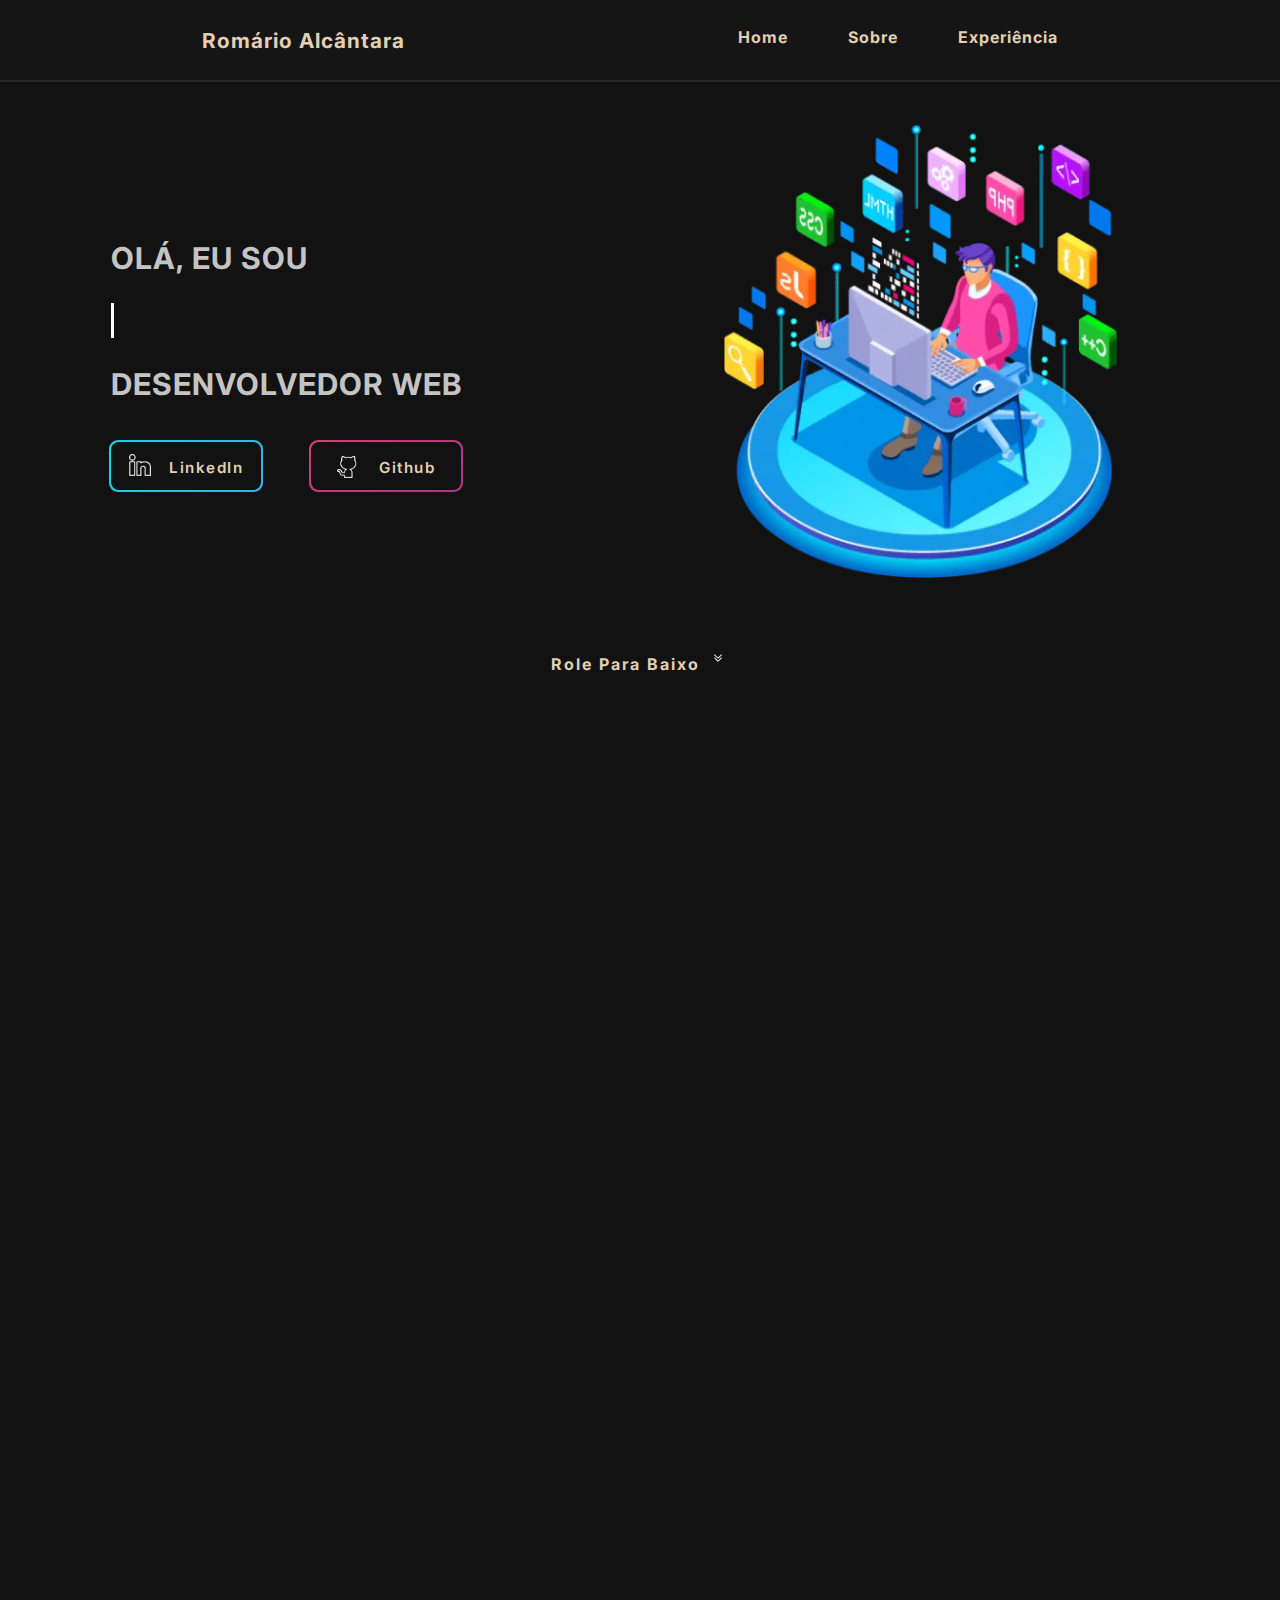
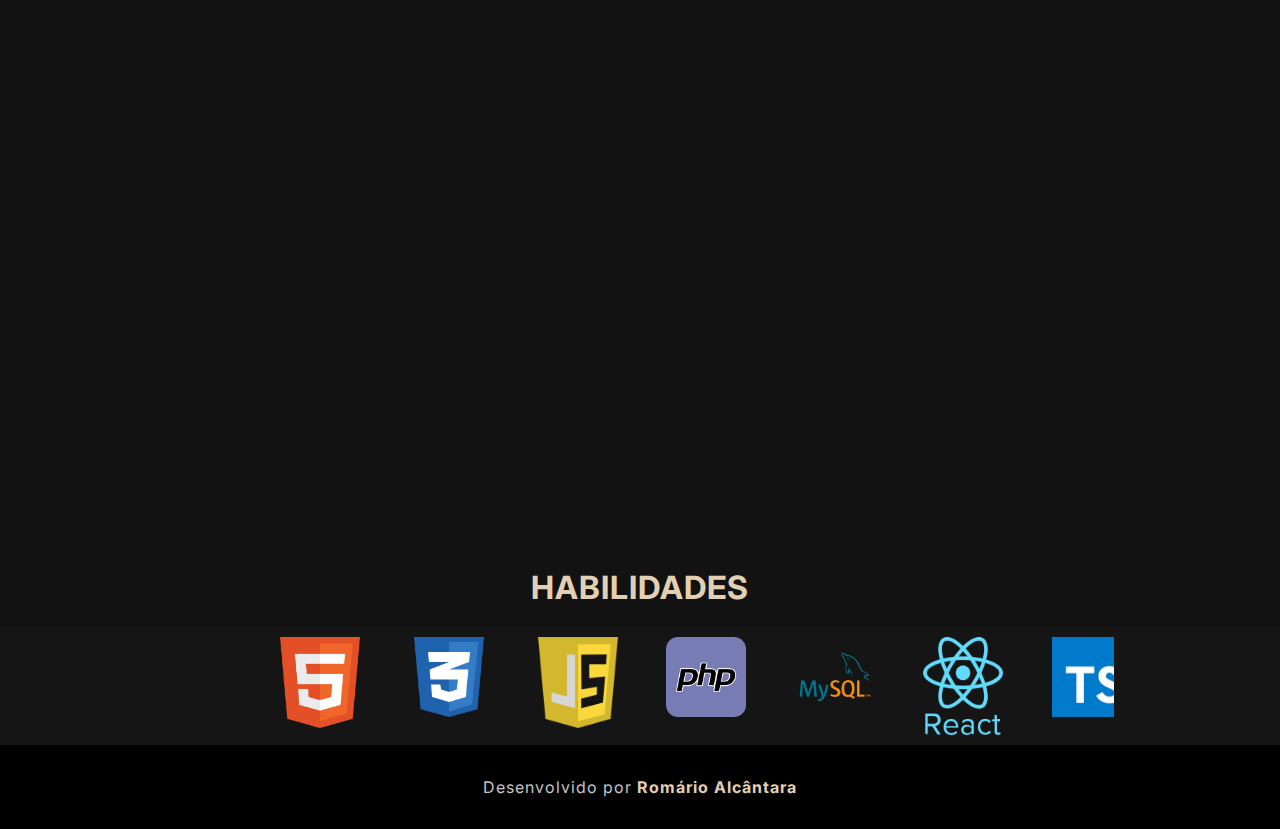
==== commit dff50d4f: "Update index.html" ====
--- a/index.html
+++ b/index.html
@@ -176,7 +176,7 @@
         <div class="carousel-inner">
             <!-- Itens duplicados para efeito infinito -->
             <div class="carousel-item">
-                <img src="./images/html5.png" alt="">
+                <img src="/images/html5.png" alt="">
                 
                 
             </div>
--- a/css/styles.css
+++ b/css/styles.css
@@ -133,8 +133,8 @@
 
 .principal,
 .sobre-mim,
-.experiencia,
-.projetos {
+.experiencia
+ {
   padding: 6.5% 15%;
   min-height: 35vh;
 }
@@ -212,8 +212,7 @@
   text-transform: uppercase;
   color: #e3d0b3;
   font-weight: 600;
-  letter-spacing: 3px;
-  width: 500px;
+  
  
 
  
@@ -355,9 +354,12 @@
 .sobre-mim__descricao-buttons-curriculo img,
 .sobre-mim__descricao-buttons-email p,
 .sobre-mim__descricao-buttons-email img,
-.projetos__card-button p,
-.projetos__card-button img {
+.projetos__card-button p {
   padding: 9px 0 5px;
+}
+
+.sobre-mim__descricao-buttons p{
+  padding: 15px;
 }
 
 .principal__botao-linkedin img,
@@ -579,8 +581,7 @@
 
   .principal,
   .sobre-mim,
-  .experiencia,
-  .projetos {
+  .experiencia {
     padding: 6.5%;
   }
 }
@@ -696,78 +697,102 @@
     font-size: 0.8rem;
   }
 }
-.projeto {
+
+.habilidades h1 {
   text-align: center;
-  margin: 20px 0;
+  margin-bottom: 20px; /* Ajuste a margem conforme necessário */
+  color: #e3d0b3;
+}
+.habilidades {
+  position: relative;
+  width: 80%;
+  overflow: hidden;
+  left: 10%;
+  background: none
 }
 
 .carousel {
-  position: relative;
-  width: 80%;
-  max-width: 960px;
-  margin: auto;
+  display: flex;
+  align-items: center;
   overflow: hidden;
-  border-radius: 10px;
+  position: relative;
+  width: 67%;
+    left: 20%;
 }
 
 .carousel-inner {
   display: flex;
-  transition: transform 0.5s ease;
+  transition: transform 0.5s ease-in-out;
+  width: calc(15% * 18); /* 15% para cada item multiplicado pelo número total de itens */
 }
 
 .carousel-item {
-  flex: 0 0 33.33%;
+  min-width: 15%; /* Reduz a largura de cada item */
   box-sizing: border-box;
   padding: 10px;
   text-align: center;
 }
 
 .carousel-item img {
-  width: 85%;
-  height: auto;
-  max-width: 300px;
-  max-height: 300px;
-  object-fit: cover;
-  border-radius: 5px;
-}
-
-.carousel-item h2 {
-  margin: 10px 0;
-}
-
-.carousel-item p {
-  margin: 0;
+  width: 100%; /* Ajusta automaticamente à largura do item */
+  max-width: 80px; /* Define um limite máximo para a largura da imagem */
+  height: auto; /* Mantém a proporção da imagem */
+  object-fit: contain; /* Garante que a imagem seja ajustada dentro do contêiner sem corte */
+  margin: 0 auto; /* Centraliza a imagem dentro do item */
+  display: block;
 }
 
 .carousel-control {
+  background: rgba(0, 0, 0, 0.5);
+  border: none;
+  color: #fff;
+  font-size: 24px;
+  cursor: pointer;
+  padding: 10px;
   position: absolute;
   top: 50%;
   transform: translateY(-50%);
-  background-color: rgba(0, 0, 0, 0.5);
-  color: white;
-  border: none;
-  padding: 10px;
-  cursor: pointer;
-  font-size: 24px;
-  border-radius: 50%;
-  z-index: 1000;
-}
-
-.prev {
+  z-index: 1;
+}
+
+.carousel-control.prev {
   left: 10px;
 }
 
-.next {
+.carousel-control.next {
   right: 10px;
 }
+
+
+
+
 /* Estilos responsivos */
 /* Estilos responsivos */
 @media (max-width: 768px) {
+  
+  .projetos {
+    width: 90%; /* Ajusta a largura do contêiner para a tela completa */
+    left: 10%; /* Remove a posição à esquerda */
+  }
+
   .carousel-item {
-      flex: 0 0 50%; /* 2 itens por vez em tablets */
-  }
-}
-
+    min-width: 30%
+  }
+
+  .carousel-inner {
+    width: 100%; /* Ajusta a largura total dos itens para a largura do contêiner */
+  }
+
+  .carousel-item img {
+    width: 100px; /* Ajusta a largura da imagem para preencher o item */
+    height: auto; /* Ajusta a altura da imagem automaticamente para manter a proporção */
+  }
+
+  .carousel-control {
+    font-size: 18px; /* Reduz o tamanho dos controles para dispositivos móveis */
+    padding: 8px; /* Reduz o padding dos controles */
+  }
+}
 @media (max-width: 480px) {
   .carousel-item {
       flex: 0 0 100%; /* 1 item por vez em dispositivos móveis maiores */
@@ -777,37 +802,56 @@
       height: 300px; /* Ajusta a altura das imagens para 300px em dispositivos móveis */
   }
 }
-@media only screen and (max-width: 768px){
-  .sobre-mim__descricao p {
-   
-    width: 300px;
-    text-align:start;
-    position: relative;
-    left: -10%;
-    
-  }
-  .projetos {
-    display: grid;
-    grid-template-columns: repeat(2, 1fr); /* Divide a lista em 3 colunas */
-    gap: 20px; /* Espaço entre os itens */
-    margin-top: 20px; /* Espaço entre o título e a lista */
-    width: 187%
-   
-   
-    
-  }
-  
-  .projetos a {
-    color: #e3d0b3;
-    text-decoration: none;
-    font-size: 18px;
-    transition: color 0.3s ease, transform 0.3s ease;
-    border: 2px solid #e3d0b3; /* Borda ao redor dos itens */
-    padding: 10px; /* Espaço interno entre o texto e a borda */
-    border-radius: 5px; /* Bordas arredondadas (opcional) */
-    width: 143px;
-    height: 40px;
-    
-   
-  }
-}
+/* Esconde o submenu inicialmente */
+.submenu {
+  display: none;
+  list-style: none;
+  padding: 0;
+  margin: 0;
+}
+
+/* Estilo do submenu quando o mouse passa sobre "Portfolio" */
+.portfolio:hover .submenu {
+  display: block;
+  position: absolute;
+  background-color: #e3d0b3;
+  padding: 10px;
+  border: 1px solid #ccc;
+}
+
+/* Estiliza os itens do submenu */
+.submenu li {
+  margin: 5px 0;
+}
+
+.submenu a {
+  text-decoration: none;
+  color: #000;
+}
+
+.submenu a:hover {
+  color: #007bff;
+}
+
+/* Posiciona o submenu abaixo do item "Portfolio" */
+.portfolio {
+  position: relative;
+}
+
+/* Estilos gerais */
+ul {
+  list-style: none;
+  padding: 0;
+  margin: 0;
+}
+
+li {
+  margin: 0 10px;
+  display: inline-block;
+}
+
+a {
+  text-decoration: none;
+  color:#e3d0b3;
+}
+
